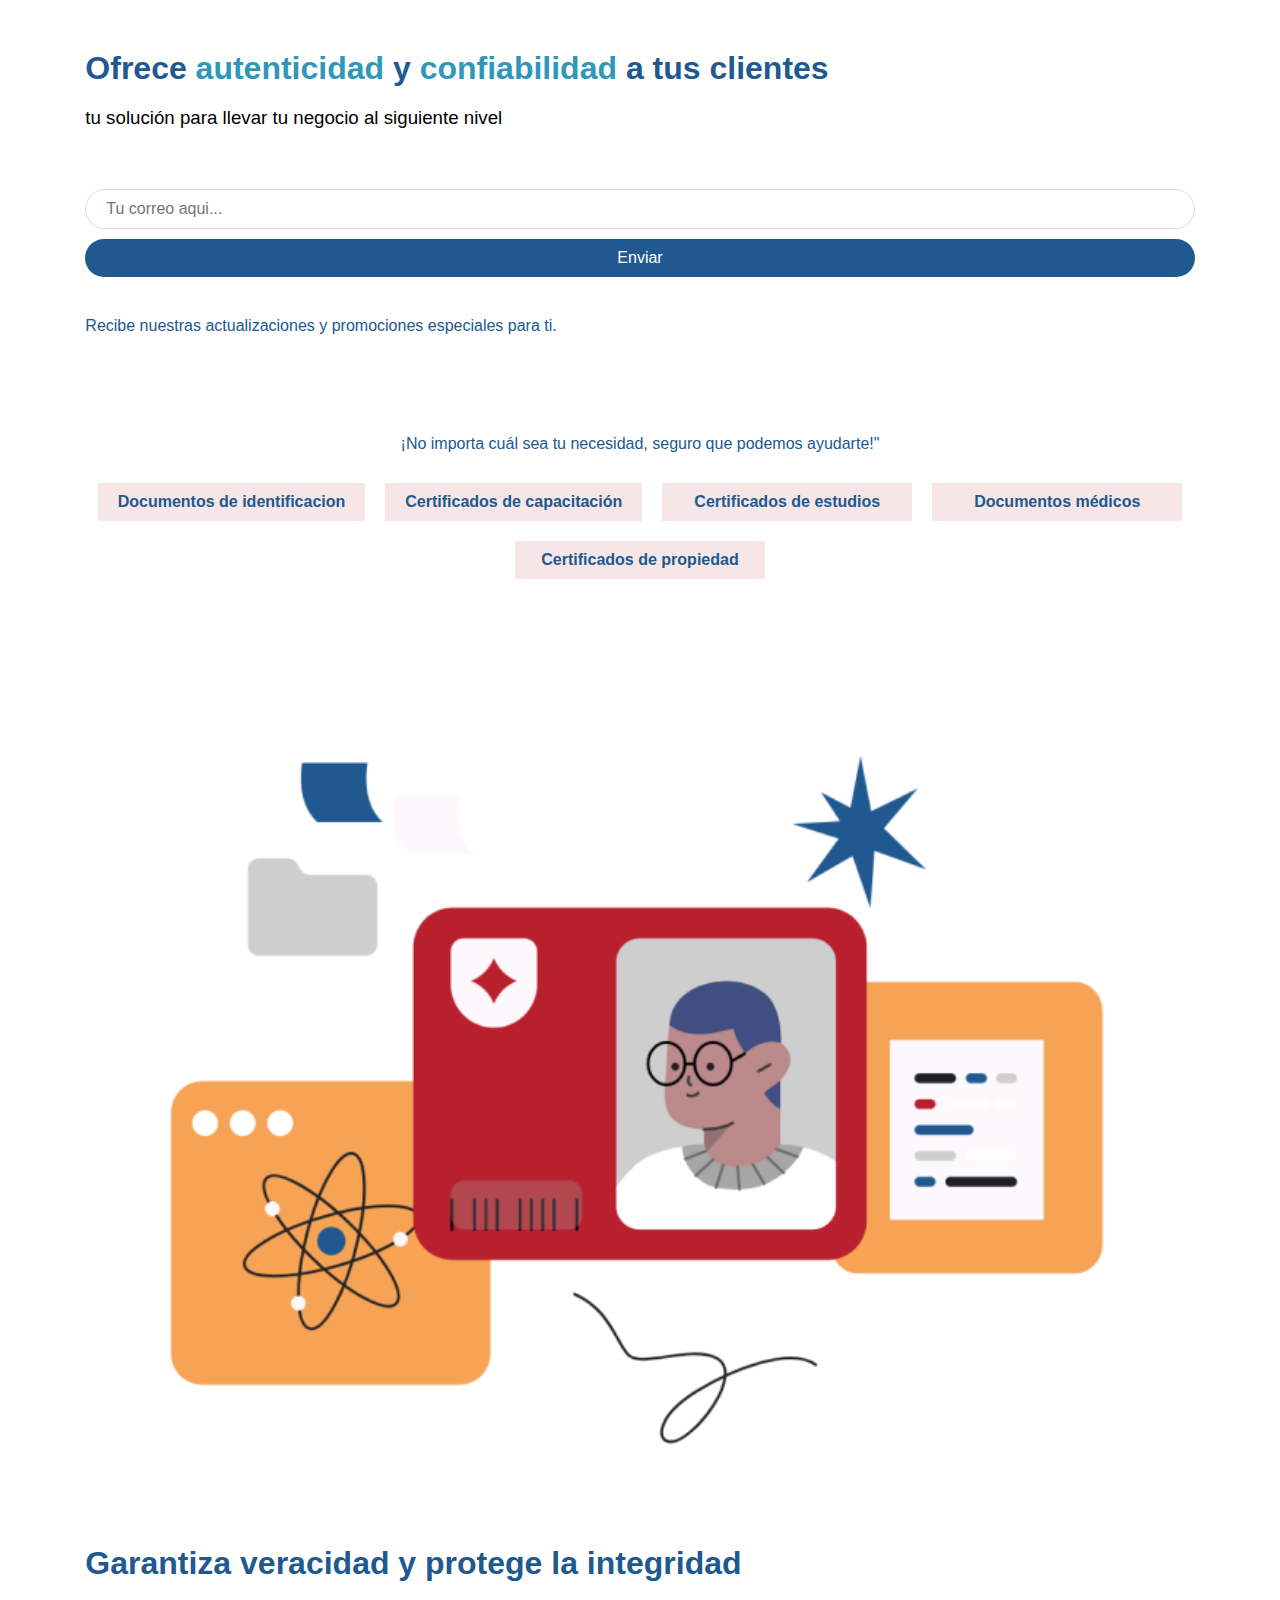
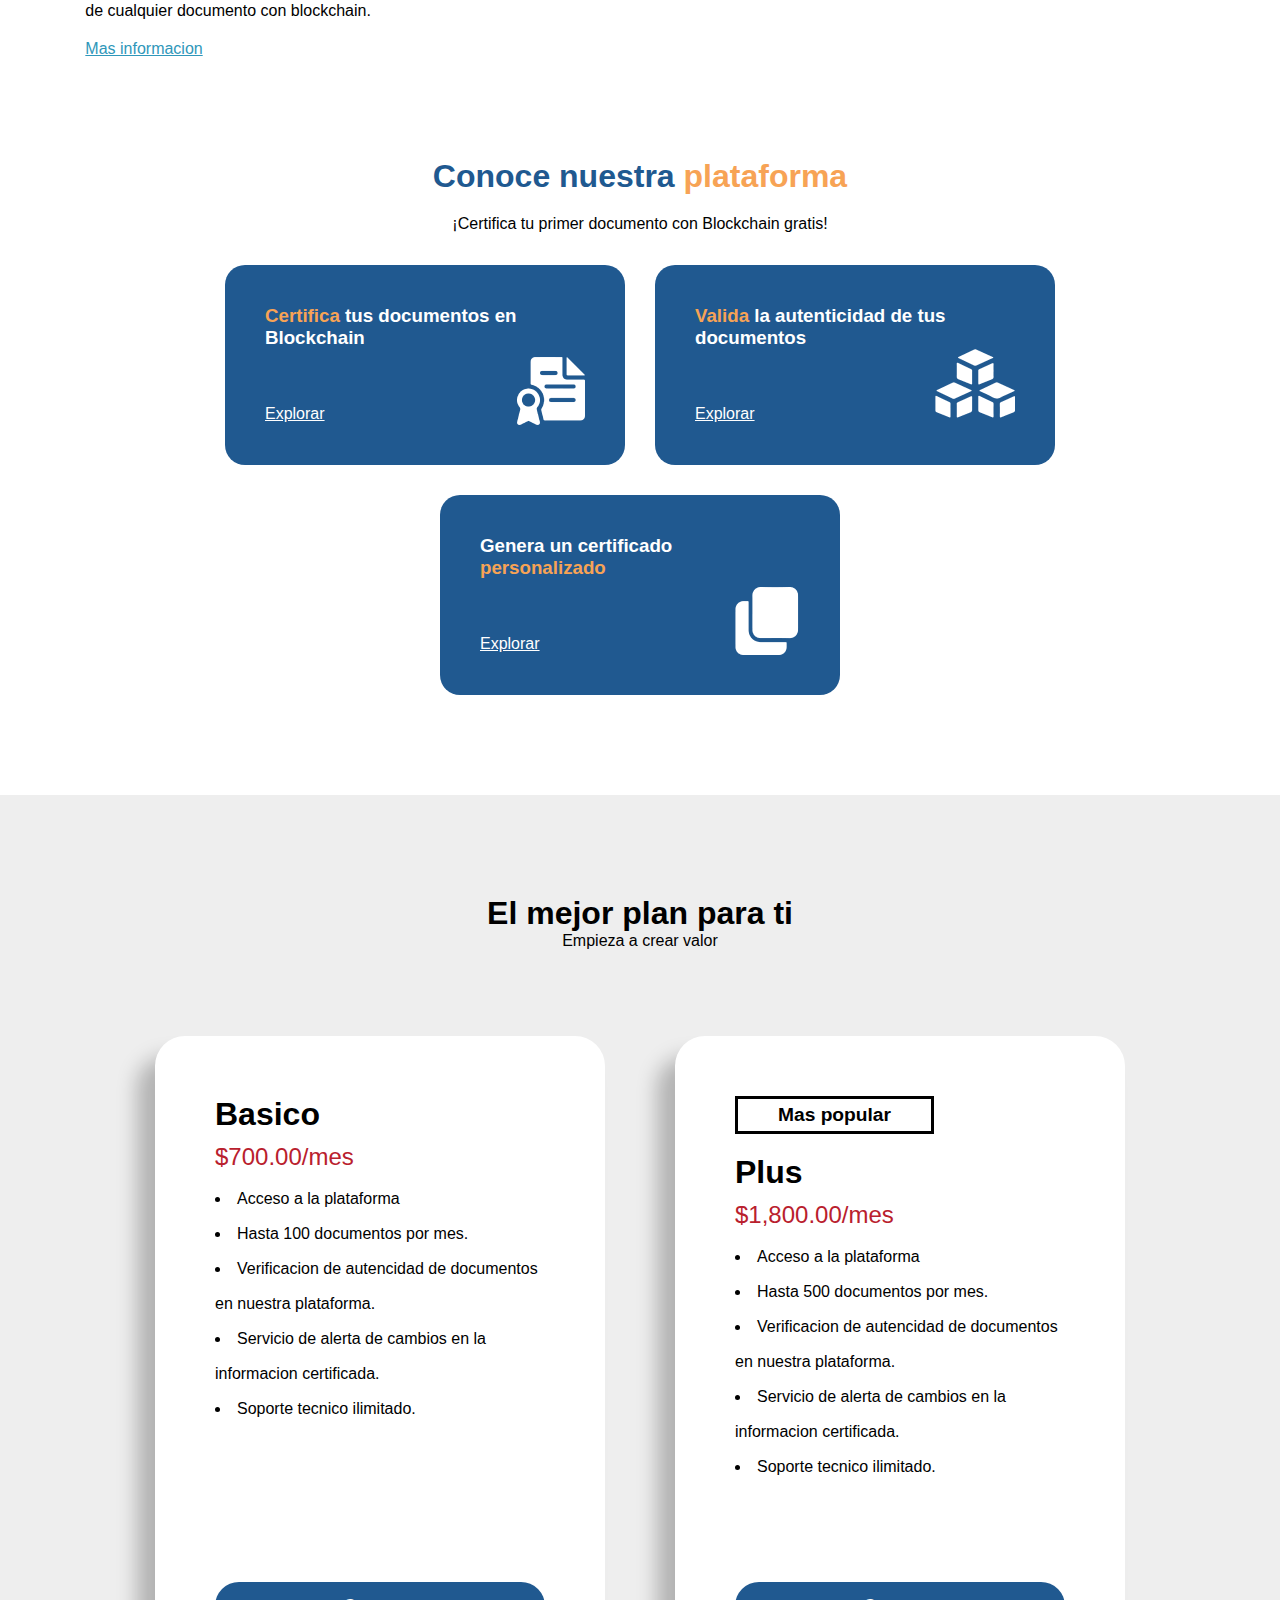
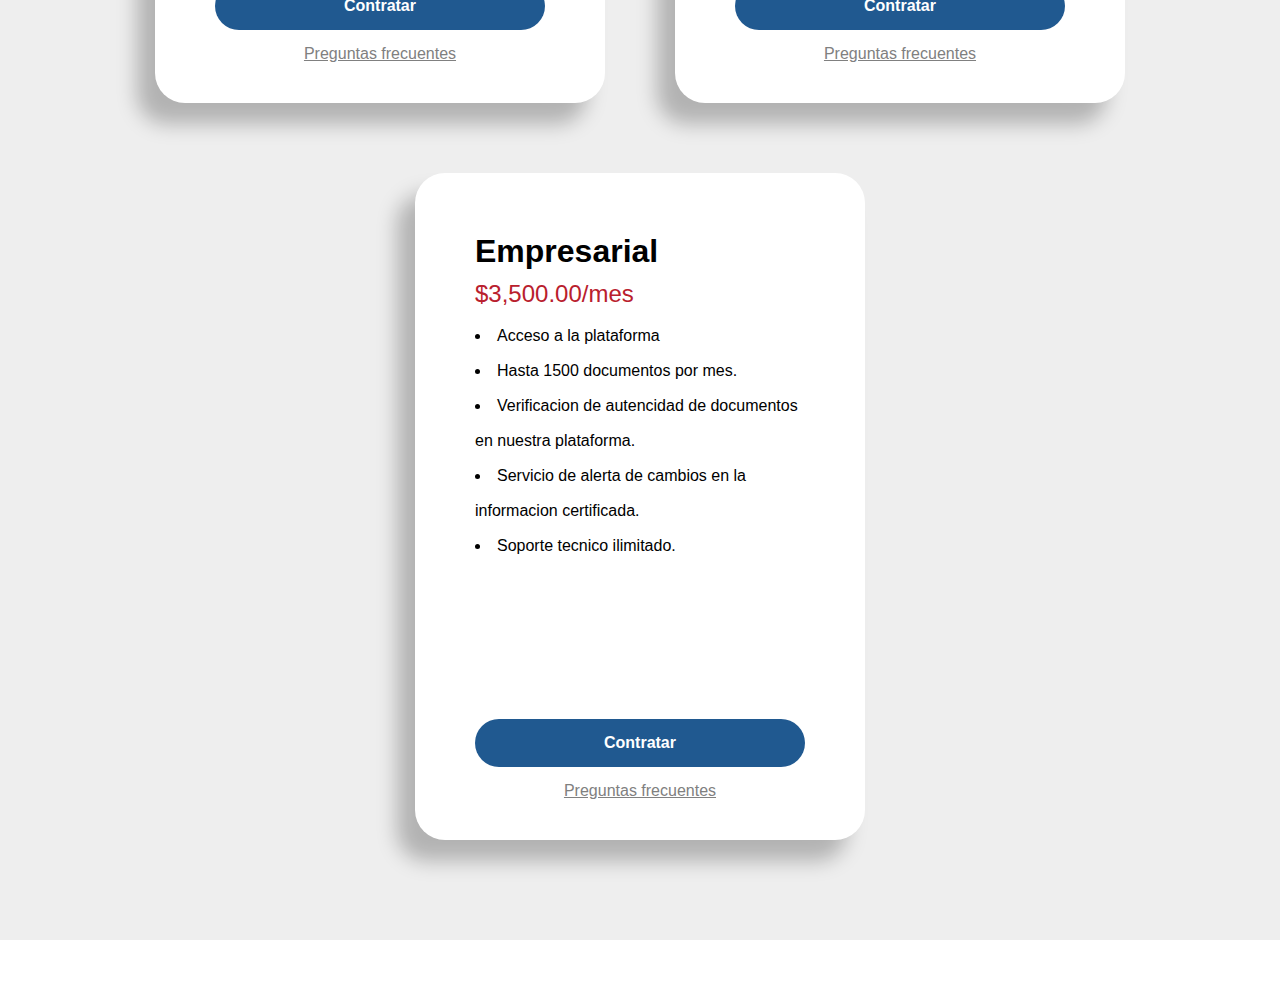
==== 05-Landing-Page/web/index.html @ ccbcb3e4 "feat: plans section completed" ====
<!DOCTYPE html>
<html lang="en">
  <head>
    <meta charset="UTF-8" />
    <meta http-equiv="X-UA-Compatible" content="IE=edge" />
    <meta name="viewport" content="width=device-width, initial-scale=1.0" />
    <link rel="stylesheet" href="./css/index.css" />
    <title>Document</title>
  </head>
  <body>
    <div class="main-grid">
      <main class="main main-container">
        <div class="main__info">
          <h1>
            Ofrece <span class="colored--blue-light">autenticidad</span> y
            <span class="colored--blue-light">confiabilidad</span> a tus
            clientes
          </h1>
          <h3>tu solución para llevar tu negocio al siguiente nivel</h3>
          <div class="main__input">
            <input type="text" placeholder="Tu correo aqui..." />
            <button>Enviar</button>
          </div>
          <p>
            Recibe nuestras actualizaciones y promociones especiales para ti.
          </p>
        </div>
        <div class="main__image"></div>
      </main>
      <div class="types types-container">
        <h4>
          ¡No importa cuál sea tu necesidad, seguro que podemos ayudarte!"
        </h4>
        <div class="types__list">
          <p class="types__list-block">Documentos de identificacion</p>
          <p class="types__list-block">Certificados de capacitación</p>
          <p class="types__list-block">Certificados de estudios</p>
          <p class="types__list-block">Documentos médicos</p>
          <p class="types__list-block">Certificados de propiedad</p>
        </div>
      </div>
      <section class="more-info more-info-container">
        <div class="more-info__img">
          <img src="./assets/img2.png" alt="" />
        </div>
        <div class="more-info__desc">
          <h1>Garantiza veracidad y protege la integridad</h1>
          <p>de cualquier documento con blockchain.</p>
          <a href="#">Mas informacion</a>
        </div>
      </section>
      <div class="platform platform-container">
        <div class="platform__head">
          <h1>
            Conoce nuestra <span class="colored--orange">plataforma</span>
          </h1>
          <p>¡Certifica tu primer documento con Blockchain gratis!</p>
        </div>
        <div class="platform__links">
          <div class="platform__links-card">
            <img src="./assets/icons/doc.png" alt="" id="card-icon" />
            <h3>
              <span class="colored--orange">Certifica</span> tus documentos en
              Blockchain
            </h3>
            <a href="#">Explorar</a>
          </div>
          <div class="platform__links-card">
            <img src="./assets/icons/blocks.png" alt="" id="card-icon" />
            <h3>
              <span class="colored--orange">Valida</span> la autenticidad de tus
              documentos
            </h3>
            <a href="#">Explorar</a>
          </div>
          <div class="platform__links-card">
            <img src="./assets/icons/cert.png" alt="" id="card-icon" />
            <h3>
              Genera un certificado
              <span class="colored--orange">personalizado</span>
            </h3>
            <a href="#">Explorar</a>
          </div>
        </div>
      </div>
      <div class="plans plans-container">
        <div class="plans__head">
          <h1>El mejor plan para ti</h1>
          <p>Empieza a crear valor</p>
        </div>
        <div class="plans__cards">
          <div class="plans__card">
            <div>
              <h1 class="card-title">Basico</h1>
              <h2 class="colored--red">$700.00/mes</h2>
              <ul>
                <li>Acceso a la plataforma</li>
                <li>Hasta 100 documentos por mes.</li>
                <li>
                  Verificacion de autencidad de documentos en nuestra
                  plataforma.
                </li>
                <li>
                  Servicio de alerta de cambios en la informacion certificada.
                </li>
                <li>Soporte tecnico ilimitado.</li>
              </ul>
            </div>
            <div>
              <button>Contratar</button>
              <a href="#">Preguntas frecuentes</a>
            </div>
          </div>

          <div class="plans__card">
            <div>
              <button class="tag">Mas popular</button>
              <h1 class="card-title">Plus</h1>
              <h2 class="colored--red">$1,800.00/mes</h2>
              <ul>
                <li>Acceso a la plataforma</li>
                <li>Hasta 500 documentos por mes.</li>
                <li>
                  Verificacion de autencidad de documentos en nuestra
                  plataforma.
                </li>
                <li>
                  Servicio de alerta de cambios en la informacion certificada.
                </li>
                <li>Soporte tecnico ilimitado.</li>
              </ul>
            </div>
            <div>
              <button>Contratar</button>
              <a href="#">Preguntas frecuentes</a>
            </div>
          </div>

          <div class="plans__card">
            <div>
              <h1 class="card-title">Empresarial</h1>
              <h2 class="colored--red">$3,500.00/mes</h2>
              <ul>
                <li>Acceso a la plataforma</li>
                <li>Hasta 1500 documentos por mes.</li>
                <li>
                  Verificacion de autencidad de documentos en nuestra
                  plataforma.
                </li>
                <li>
                  Servicio de alerta de cambios en la informacion certificada.
                </li>
                <li>Soporte tecnico ilimitado.</li>
              </ul>
            </div>
            <div>
              <button>Contratar</button>
              <a href="#">Preguntas frecuentes</a>
            </div>
          </div>
        </div>
      </div>
    </div>
  </body>
</html>
---- 05-Landing-Page/web/css/index.css ----
:root {
  --primary-color-dark: #205990;
  --primary-color-light: #2f97ba;
  --secundary-color-red: #b9202d;
  --secundary-color-orange: #f7a355;
}

* {
  padding: 0;
  margin: 0;
  box-sizing: border-box;
}

body {
  font-family: "Montserrat", sans-serif;
}

ul {
  list-style: none;
}

a {
  text-decoration: none;
}

a:visited {
  color: inherit;
}

.main-grid {
  display: grid;
  grid-template-columns: 1fr 13fr 1fr;
}

.colored--blue-dark {
  color: var(--primary-color-dark);
}
.colored--blue-light {
  color: var(--primary-color-light);
}
.colored--red {
  color: var(--secundary-color-red);
}
.colored--orange {
  color: var(--secundary-color-orange);
}

/* Main section starts */

.main {
  width: 100%;
  height: auto;
  margin: 50px 0;
  grid-column: 2;
}

.main-container {
  display: grid;
  grid-template-columns: 1fr;
  grid-template-rows: 1fr;
}

.main__info {
  grid-column: 1;
  grid-row: 1;
}

.main__info h1 {
  font-weight: 700;
  color: var(--primary-color-dark);
}

.main__info h3 {
  font-weight: 300;
  padding: 20px 0;
}

.main__info p {
  font-weight: 200;
  text-align: justify;
  color: var(--primary-color-dark);
}

.main__input {
  padding: 40px 0;
}

.main__input input {
  width: 100%;
  padding: 10px 20px;
  border-radius: 30px;
  font-size: 16px;
  border: 1px solid rgb(218, 218, 218);
  outline: none;
  margin-bottom: 10px;
}

.main__input button {
  width: 100%;
  padding: 10px 20px;
  border-radius: 30px;
  font-size: 16px;
  border: none;
  color: white;
  background-color: var(--primary-color-dark);
}

/* Main section ends */

/* Types section starts */

.types {
  width: 100%;
  height: auto;
  margin: 50px 0;
  grid-column: 2;
}

.types-container h4 {
  font-weight: 200;
  text-align: center;
  color: var(--primary-color-dark);
  margin-bottom: 30px;
}

.types__list {
  display: flex;
  flex-wrap: wrap;
  justify-content: center;
  gap: 20px;
}

.types__list-block {
  min-width: 250px;
  text-align: center;
  padding: 10px 20px;
  font-weight: 600;
  color: var(--primary-color-dark);
  background-color: #b9202d1d;
}

/* Types section ends */

/* More info section starts */

.more-info {
  width: 100%;
  height: auto;
  margin: 50px 0;
  grid-column: 2;
}

.more-info-container {
  display: grid;
  grid-template-columns: 1fr;
  grid-template-rows: 1fr;
}

.more-info__img img {
  width: 100%;
  max-width: 100%;
}

.more-info__desc h1 {
  font-weight: 700;
  color: var(--primary-color-dark);
  margin-top: 30px;
}

.more-info__desc p {
  margin: 20px 0;
}

.more-info__desc a {
  text-decoration: underline;
  font-weight: 300;
  color: var(--primary-color-light);
}

/* More info section ends */

/* Our Platform section starts */

.platform {
  width: 100%;
  height: auto;
  margin: 50px 0;
  grid-column: 2;
}

.platform-container {
  display: grid;
  grid-template-columns: 1fr;
  grid-template-rows: 1fr 4fr;
}

.platform__head {
  grid-row: 1;
  text-align: center;
}

.platform__head h1 {
  color: var(--primary-color-dark);
  margin-bottom: 20px;
}

.platform__links {
  grid-row: 2;
  display: flex;
  flex-wrap: wrap;
  justify-content: center;
  gap: 30px;
}

.platform__links-card {
  width: 100%;
  height: auto;
  min-width: 300px;
  max-width: 400px;
  min-height: 200px;
  background-color: var(--primary-color-dark);
  border-radius: 20px;
  padding: 40px;
  display: grid;
  grid-template-columns: 1fr;
  grid-template-rows: 5fr 1fr;
  color: white;
  position: relative;
}

.platform__links-card h3 {
  grid-row: 1;
}

#card-icon {
  max-width: 100px;
  position: absolute;
  right: 40px;
  bottom: 40px;
}

.platform__links-card a {
  grid-row: 2;
  color: white;
  text-decoration: underline;
}

/* Our Platform section ends */

/* Plans section starts */

.plans {
  width: 100%;
  height: auto;
  margin: 50px 0;
  padding: 100px 0;
  grid-column: 1/4;
  background-color: #eeeeee;
}

.plans-container {
  display: grid;
  grid-template-columns: 1fr 13fr 1fr;
  grid-template-rows: 1fr 10fr;
}

.plans__head {
  text-align: center;
  grid-column: 2;
}

.plans__head h1 {
  font-weight: 700;
}

.plans__cards {
  grid-column: 2;
  display: flex;
  justify-content: center;
  flex-wrap: wrap;
  gap: 70px;
}

.plans__card {
  min-width: 350px;
  max-width: 450px;
  height: auto;
  min-height: 500px;
  background-color: white;
  box-shadow: -18px 21px 20px rgba(0, 0, 0, 0.25);
  border-radius: 30px;
  padding: 60px 60px 40px;
  display: grid;
  grid-template-columns: 1fr;
  grid-template-rows: 6fr 1fr;
}

.plans__card div:nth-of-type(2) {
  text-align: center;
}

.plans__card .card-title {
  font-weight: 700;
}

.plans__card .tag {
  font-size: 1.2em;
  font-weight: 800;
  padding: 5px 40px;
  margin-bottom: 20px;
  background-color: transparent;
  border: 3px solid currentColor;
}

.plans__card h2 {
  font-weight: 300;
  margin: 10px 0;
}

.plans__card ul {
  list-style-type: disc;
  list-style-position: inside;
  line-height: 35px;
  margin-bottom: 30px;
}

.plans__card div:nth-of-type(2) button {
  width: 100%;
  padding: 15px 20px;
  border-radius: 30px;
  margin-bottom: 15px;
  font-size: 16px;
  font-weight: 800;
  border: none;
  color: white;
  background-color: var(--primary-color-dark);
}

.plans__card a {
  text-decoration: underline;
  color: gray;
}

/* Plans section ends */
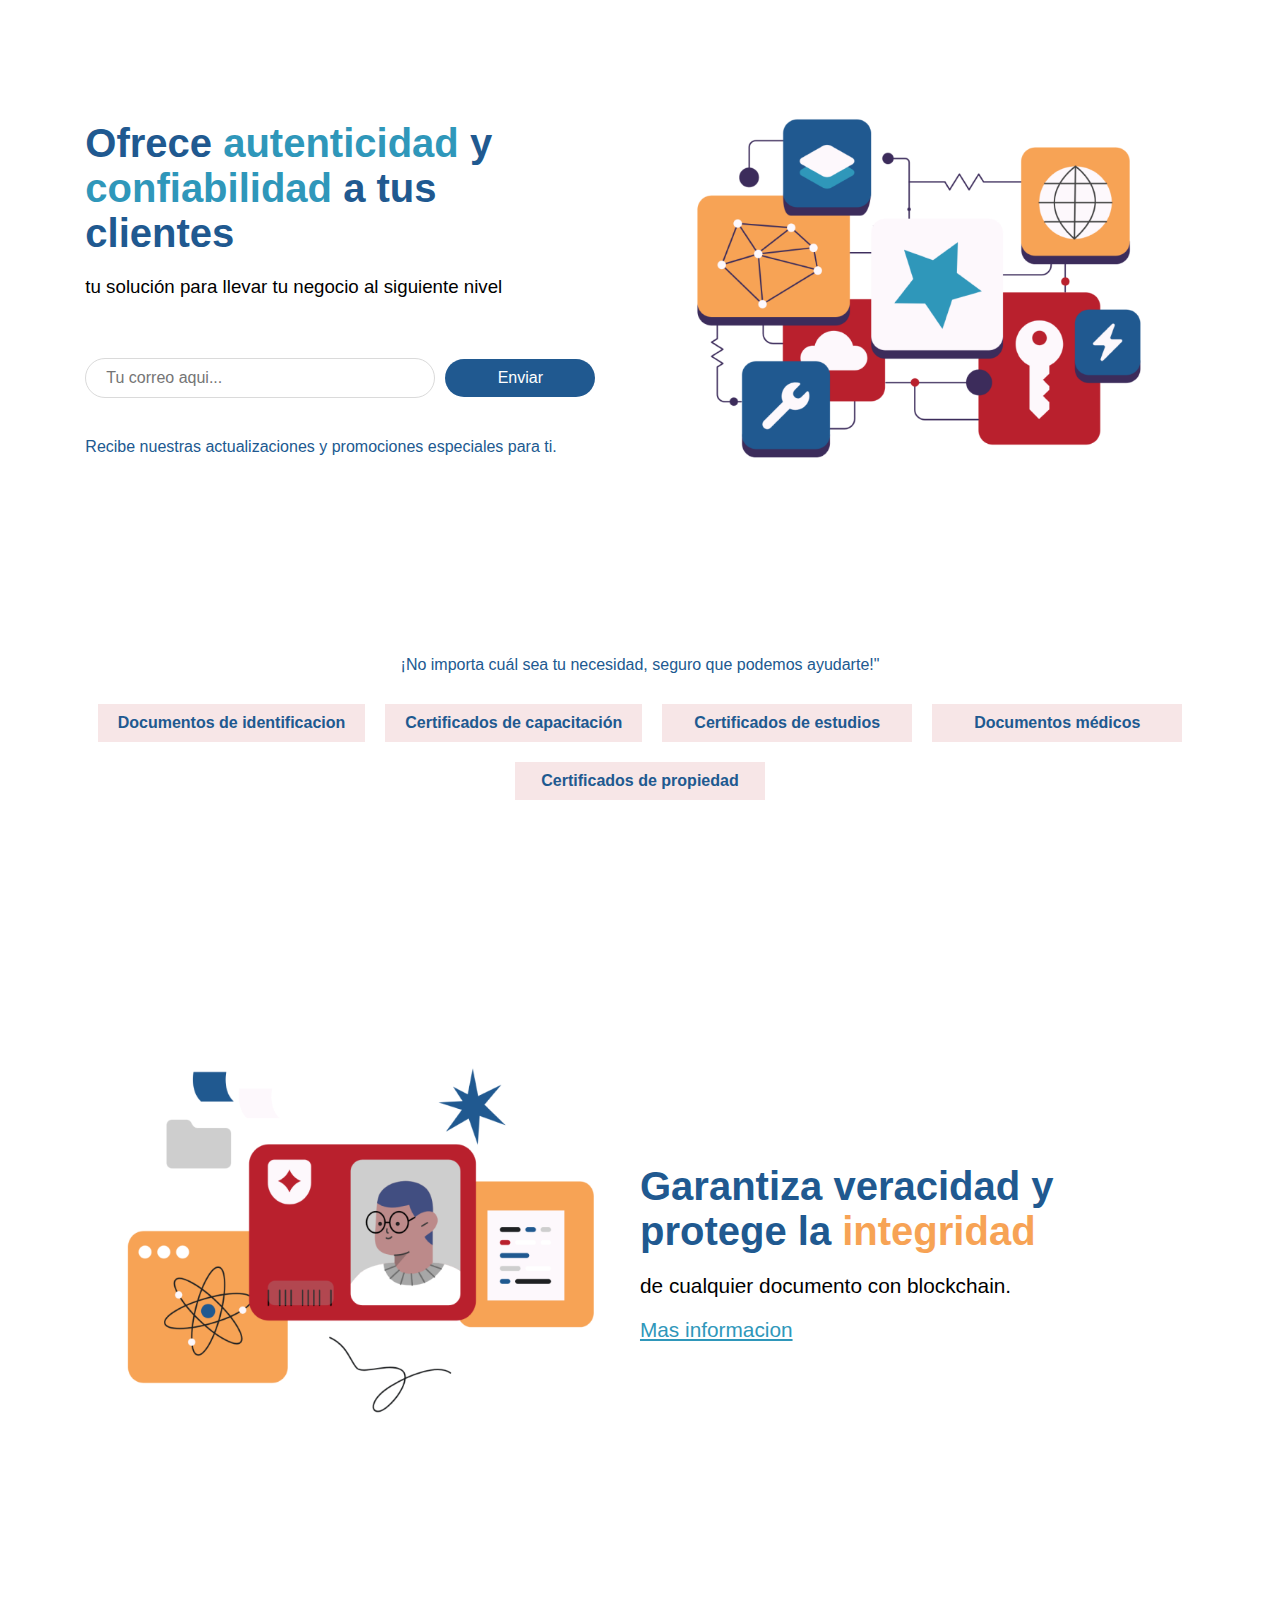
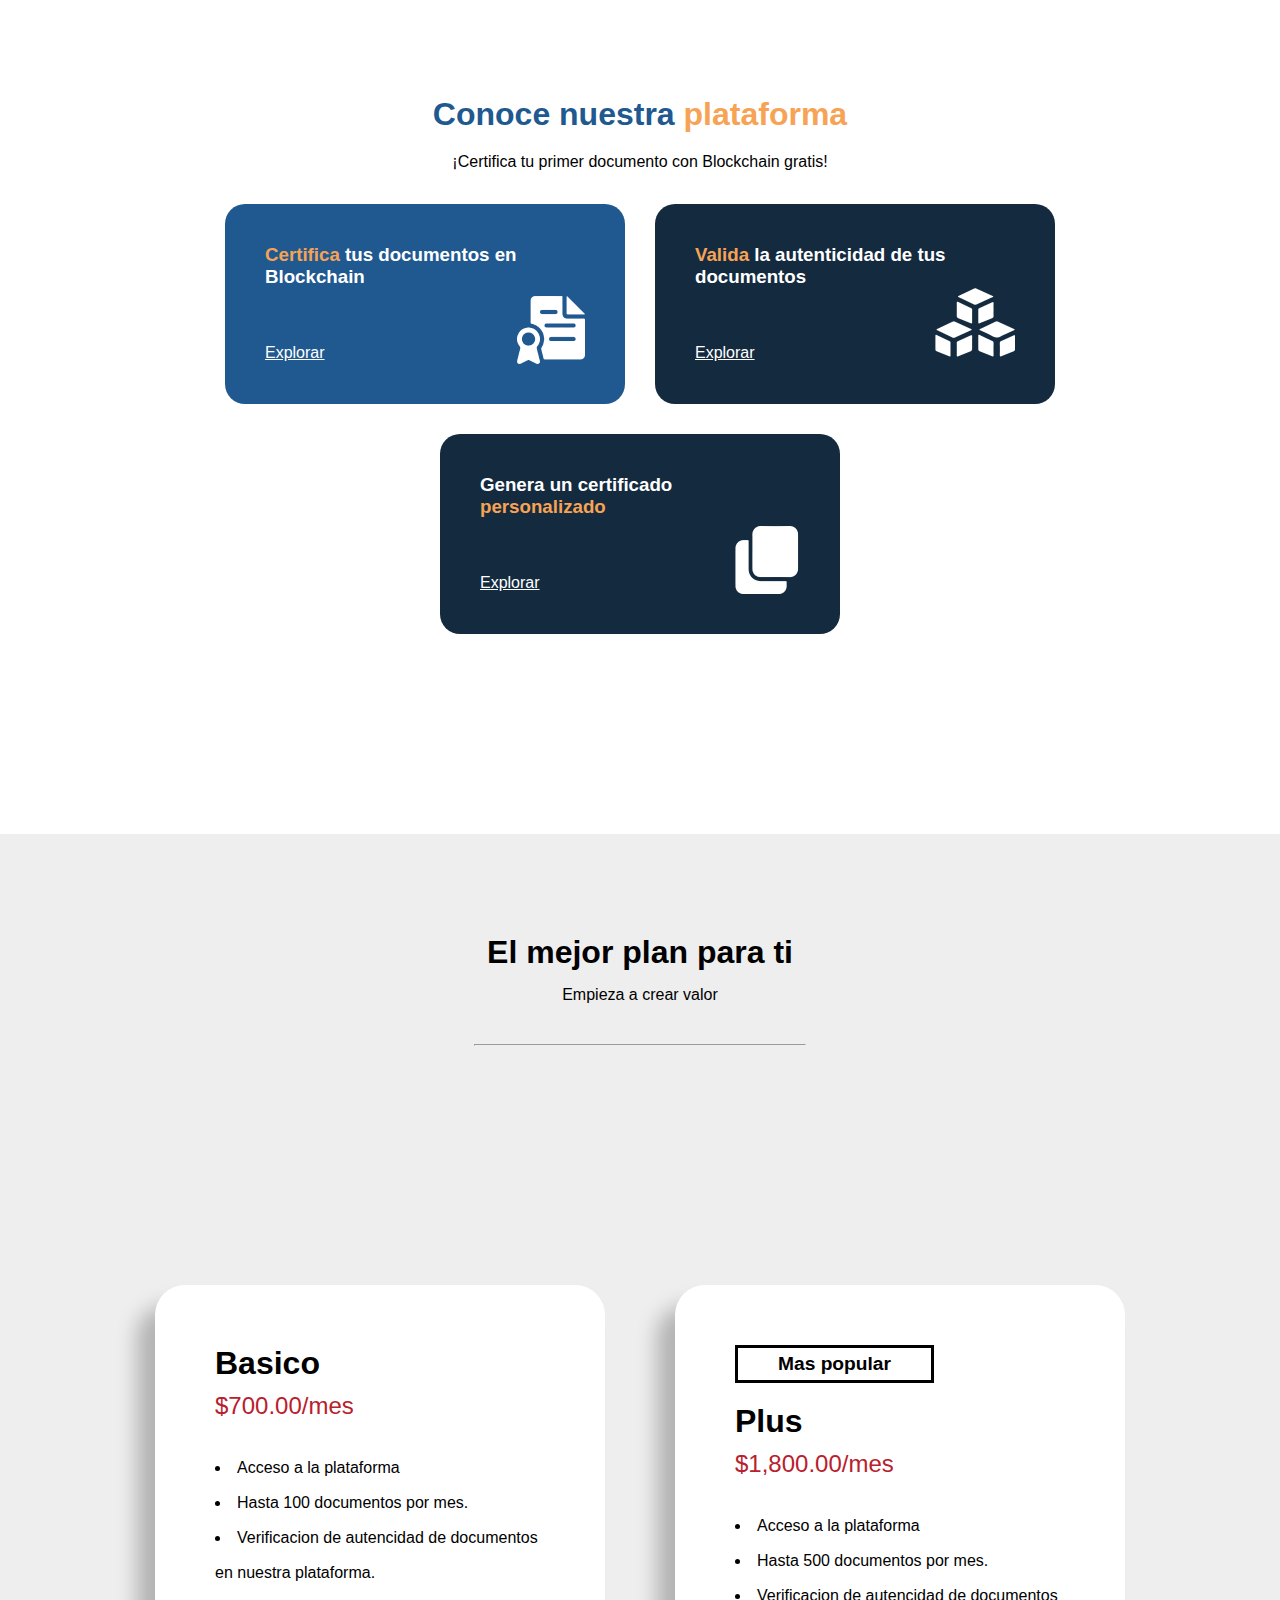
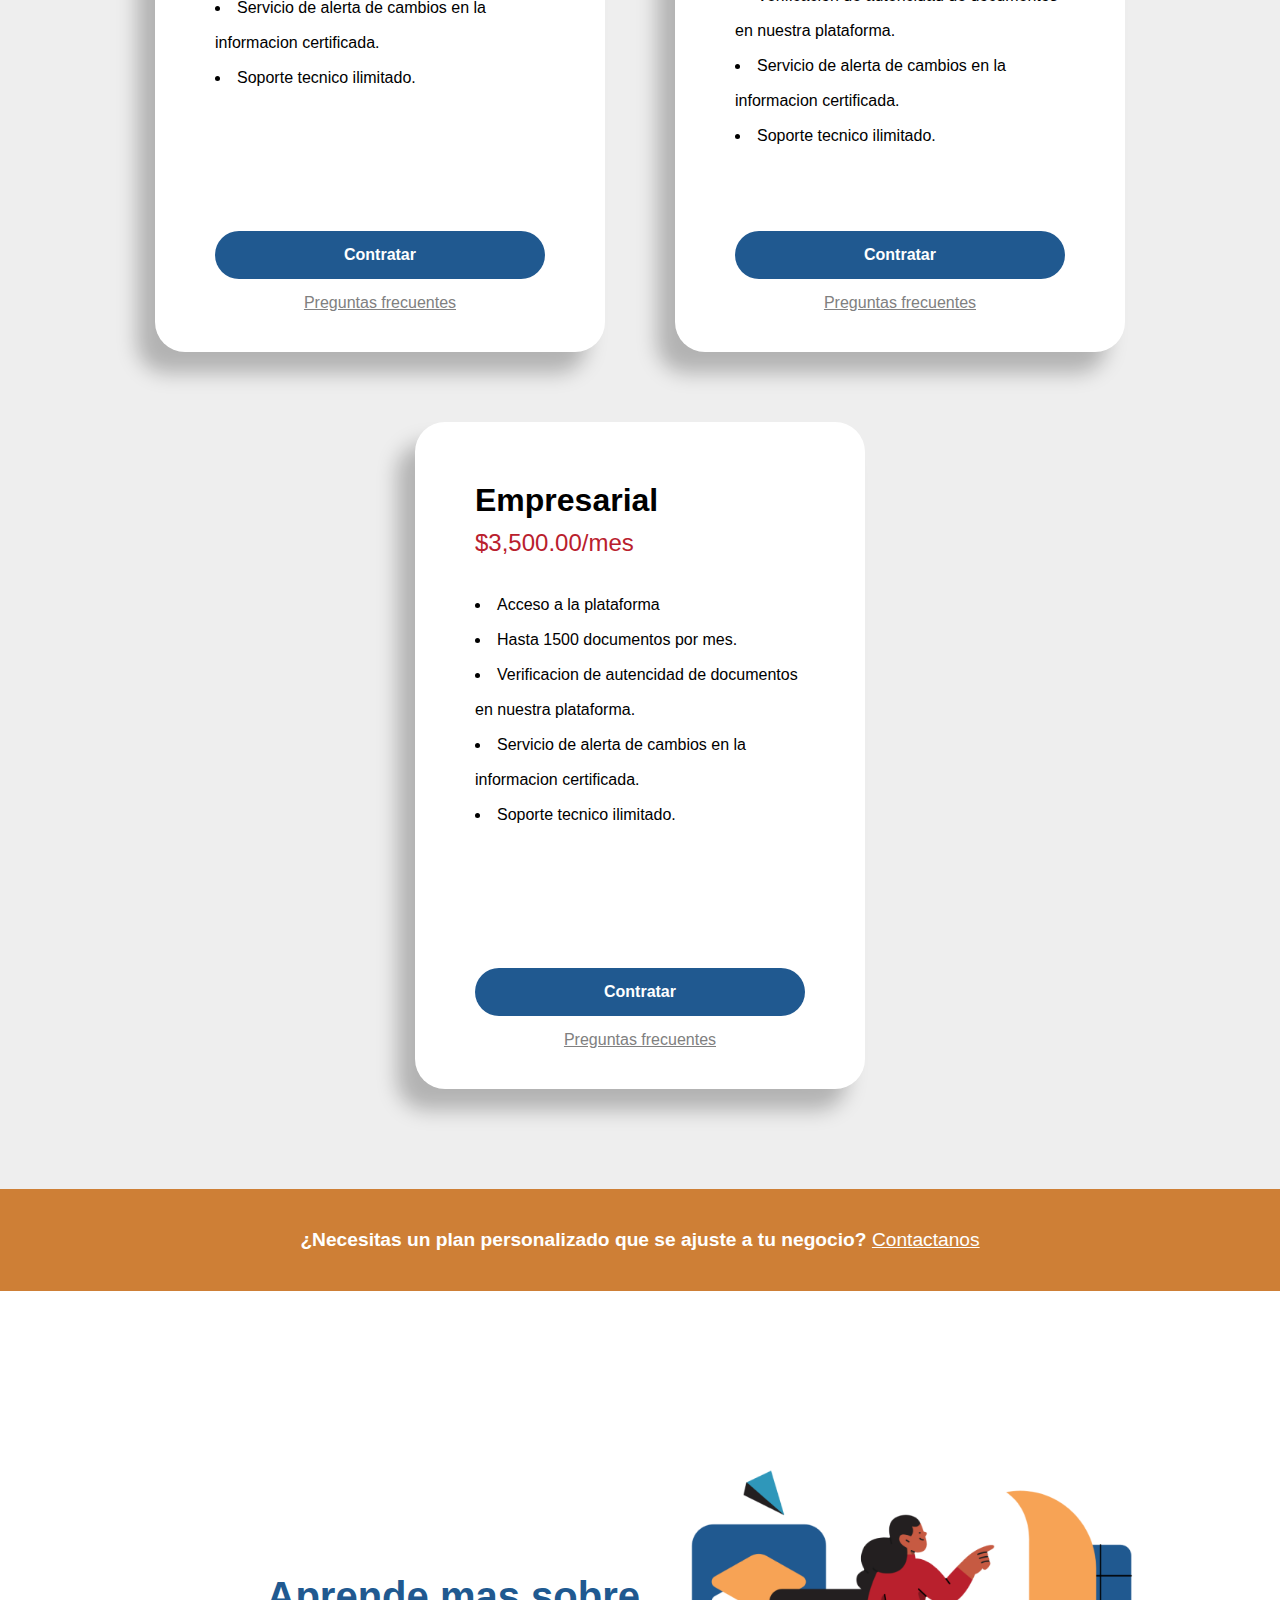
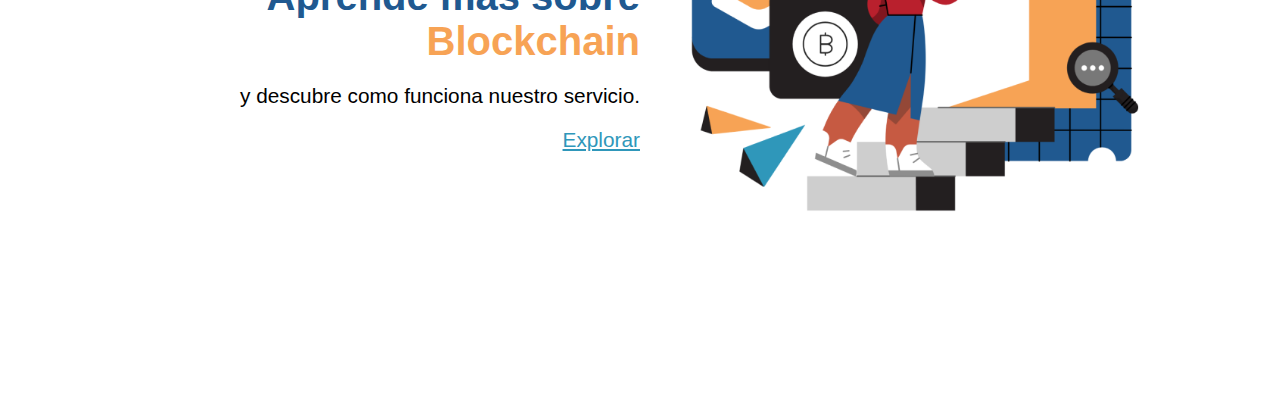
==== commit 6f59c322: "feat: last changes on responsive queries" ====
--- a/05-Landing-Page/web/index.html
+++ b/05-Landing-Page/web/index.html
@@ -25,7 +25,9 @@
             Recibe nuestras actualizaciones y promociones especiales para ti.
           </p>
         </div>
-        <div class="main__image"></div>
+        <div class="main__img">
+          <img src="./assets/img1.png" alt="" />
+        </div>
       </main>
       <div class="types types-container">
         <h4>
@@ -44,7 +46,10 @@
           <img src="./assets/img2.png" alt="" />
         </div>
         <div class="more-info__desc">
-          <h1>Garantiza veracidad y protege la integridad</h1>
+          <h1>
+            Garantiza veracidad y protege la
+            <span class="colored--orange">integridad</span>
+          </h1>
           <p>de cualquier documento con blockchain.</p>
           <a href="#">Mas informacion</a>
         </div>
@@ -55,6 +60,12 @@
             Conoce nuestra <span class="colored--orange">plataforma</span>
           </h1>
           <p>¡Certifica tu primer documento con Blockchain gratis!</p>
+        </div>
+        <div class="platform__aside">
+          <h2>Algunas de nuestras funcionalidades</h2>
+          <p>
+            ¡Entra ahora! Y certifica tu primer documento con Blockchain gratis.
+          </p>
         </div>
         <div class="platform__links">
           <div class="platform__links-card">
@@ -87,8 +98,10 @@
         <div class="plans__head">
           <h1>El mejor plan para ti</h1>
           <p>Empieza a crear valor</p>
+          <hr style="width: 30%; margin: 40px auto" />
         </div>
         <div class="plans__cards">
+          <!-- Basic card -->
           <div class="plans__card">
             <div>
               <h1 class="card-title">Basico</h1>
@@ -112,6 +125,7 @@
             </div>
           </div>
 
+          <!-- Plus card -->
           <div class="plans__card">
             <div>
               <button class="tag">Mas popular</button>
@@ -136,6 +150,7 @@
             </div>
           </div>
 
+          <!-- Enterprise card -->
           <div class="plans__card">
             <div>
               <h1 class="card-title">Empresarial</h1>
@@ -160,6 +175,24 @@
           </div>
         </div>
       </div>
+      <div class="label label-container">
+        <p>
+          ¿Necesitas un plan personalizado que se ajuste a tu negocio?
+          <span><a href="#">Contactanos</a></span>
+        </p>
+      </div>
+      <section class="learn learn-container">
+        <div class="learn__desc">
+          <h1>
+            Aprende mas sobre <span class="colored--orange">Blockchain</span>
+          </h1>
+          <p>y descubre como funciona nuestro servicio.</p>
+          <a href="#">Explorar</a>
+        </div>
+        <div class="learn__img">
+          <img src="./assets/img3.png" alt="" />
+        </div>
+      </section>
     </div>
   </body>
 </html>
--- a/05-Landing-Page/web/css/index.css
+++ b/05-Landing-Page/web/css/index.css
@@ -63,6 +63,10 @@
 .main__info {
   grid-column: 1;
   grid-row: 1;
+}
+
+.main__img img {
+  display: none;
 }
 
 .main__info h1 {
@@ -154,11 +158,12 @@
   display: grid;
   grid-template-columns: 1fr;
   grid-template-rows: 1fr;
+  place-items: center;
 }
 
 .more-info__img img {
   width: 100%;
-  max-width: 100%;
+  max-width: 600px;
 }
 
 .more-info__desc h1 {
@@ -202,6 +207,10 @@
 .platform__head h1 {
   color: var(--primary-color-dark);
   margin-bottom: 20px;
+}
+
+.platform__aside {
+  display: none;
 }
 
 .platform__links {
@@ -218,7 +227,7 @@
   min-width: 300px;
   max-width: 400px;
   min-height: 200px;
-  background-color: var(--primary-color-dark);
+  background-color: #142a3f;
   border-radius: 20px;
   padding: 40px;
   display: grid;
@@ -226,6 +235,10 @@
   grid-template-rows: 5fr 1fr;
   color: white;
   position: relative;
+}
+
+.platform__links-card:nth-of-type(1) {
+  background-color: var(--primary-color-dark);
 }
 
 .platform__links-card h3 {
@@ -252,7 +265,7 @@
 .plans {
   width: 100%;
   height: auto;
-  margin: 50px 0;
+  margin: 50px 0 0;
   padding: 100px 0;
   grid-column: 1/4;
   background-color: #eeeeee;
@@ -285,7 +298,7 @@
   min-width: 350px;
   max-width: 450px;
   height: auto;
-  min-height: 500px;
+  min-height: 300px;
   background-color: white;
   box-shadow: -18px 21px 20px rgba(0, 0, 0, 0.25);
   border-radius: 30px;
@@ -321,7 +334,7 @@
   list-style-type: disc;
   list-style-position: inside;
   line-height: 35px;
-  margin-bottom: 30px;
+  margin: 30px 0;
 }
 
 .plans__card div:nth-of-type(2) button {
@@ -342,3 +355,247 @@
 }
 
 /* Plans section ends */
+
+/* Label starts */
+
+.label {
+  width: 100%;
+  height: auto;
+  padding: 40px 0;
+  grid-column: 1/4;
+  background-color: #ce7f36;
+}
+
+.label-container {
+  display: grid;
+  grid-template-columns: 1fr 13fr 1fr;
+  grid-template-rows: 1fr;
+  text-align: center;
+}
+
+.label-container p {
+  grid-column: 2;
+  color: white;
+  font-weight: 700;
+}
+
+.label-container a {
+  text-decoration: underline;
+  color: white;
+  font-weight: 300;
+}
+
+/* Label ends */
+
+/* Learn section starts */
+
+.learn {
+  width: 100%;
+  height: auto;
+  margin: 50px 0;
+  grid-column: 2;
+}
+
+.learn-container {
+  display: grid;
+  grid-template-columns: 1fr;
+  grid-template-rows: 1fr;
+  place-items: center;
+}
+
+.learn__img img {
+  width: 100%;
+  max-width: 600px;
+}
+
+.learn__desc h1 {
+  font-weight: 700;
+  color: var(--primary-color-dark);
+  margin-top: 30px;
+}
+
+.learn__desc p {
+  margin: 20px 0;
+}
+
+.learn__desc a {
+  text-decoration: underline;
+  font-weight: 300;
+  color: var(--primary-color-light);
+}
+
+/* Learn section ends */
+
+/* Footer starts */
+
+/* Footer ends */
+
+@media (min-width: 850px) {
+  .more-info-container {
+    grid-template-columns: 1fr 1fr;
+    grid-template-rows: 1fr;
+    place-items: initial;
+  }
+
+  .more-info__img {
+    display: flex;
+    justify-content: flex-end;
+  }
+
+  .more-info__desc {
+    margin: auto 0;
+  }
+
+  .learn-container {
+    grid-template-columns: 1fr 1fr;
+    grid-template-rows: 1fr;
+    place-items: initial;
+  }
+
+  .learn__img {
+    display: flex;
+    justify-content: flex-start;
+  }
+
+  .learn__desc {
+    margin: auto 0;
+    text-align: end;
+  }
+}
+
+@media (min-width: 1100px) {
+  .label-container p {
+    font-size: 1.2em;
+  }
+
+  .label-container a {
+    font-size: 1em;
+  }
+
+  .types {
+    margin: 80px 0;
+  }
+
+  .more-info {
+    margin: 150px 0;
+  }
+
+  .more-info__desc h1 {
+    width: 80%;
+    font-size: 2.5em;
+  }
+
+  .more-info__desc p {
+    font-size: 1.3em;
+  }
+
+  .more-info__desc a {
+    font-size: 1.3em;
+  }
+
+  .platform {
+    margin: 100px 0;
+  }
+
+  .learn {
+    margin: 150px 0;
+  }
+
+  .learn__desc h1 {
+    font-size: 2.5em;
+  }
+
+  .learn__desc p {
+    font-size: 1.3em;
+  }
+
+  .learn__desc a {
+    font-size: 1.3em;
+  }
+
+  .plans {
+    margin: 100px 0 0;
+  }
+
+  .plans-container {
+    grid-template-rows: 3fr 12fr;
+  }
+
+  .plans__head h1 {
+    padding-bottom: 15px;
+  }
+
+  .main {
+    margin: 80px 0;
+  }
+
+  .main-container {
+    grid-template-columns: 1fr 1fr;
+    grid-template-rows: 1fr;
+  }
+
+  .main__info {
+    margin: auto 0;
+    grid-column: 1;
+    grid-row: 1;
+  }
+
+  .main__info h1 {
+    width: 85%;
+    font-size: 2.5em;
+  }
+
+  .main__img img {
+    display: block;
+    grid-column: 2;
+    grid-row: 1;
+    width: 100%;
+    max-width: 800px;
+  }
+
+  .main__input {
+    display: flex;
+    align-items: center;
+    padding: 40px 0;
+  }
+
+  .main__input input {
+    max-width: 350px;
+    padding: 10px 20px;
+    border-radius: 30px;
+    border: 1px solid rgb(218, 218, 218);
+    outline: none;
+    margin: 0 10px 0 0;
+  }
+
+  .main__input button {
+    max-width: 150px;
+    padding: 10px 5px;
+    border-radius: 30px;
+    border: none;
+    color: white;
+    background-color: var(--primary-color-dark);
+  }
+}
+
+@media (min-width: 1454px) {
+  .platform-container {
+    display: grid;
+    grid-template-columns: 1fr;
+    grid-template-rows: 3fr 4fr;
+  }
+
+  .platform__head {
+    grid-row: 1;
+    grid-column: 1/3;
+  }
+
+  .platform__links {
+    grid-row: 2;
+    grid-column: 1/3;
+    display: flex;
+    flex-wrap: wrap;
+    justify-content: center;
+    gap: 30px;
+  }
+}
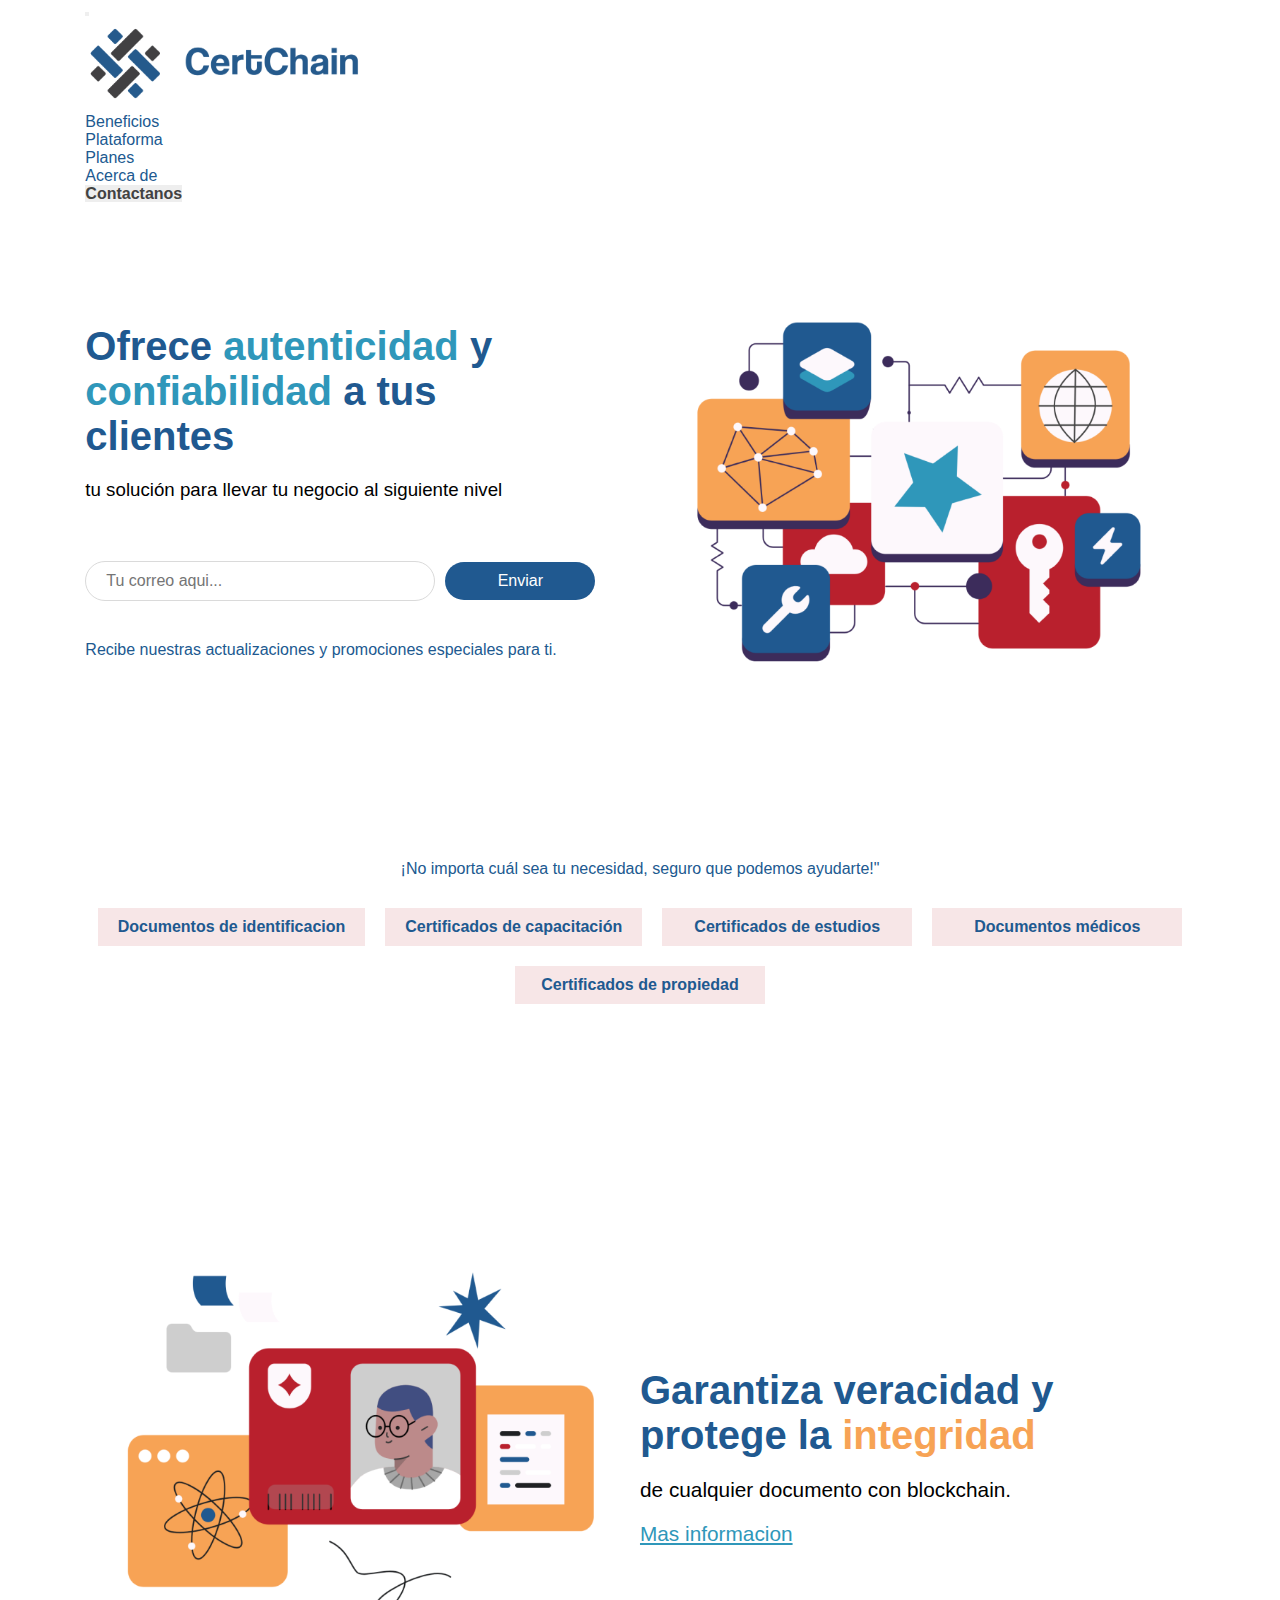
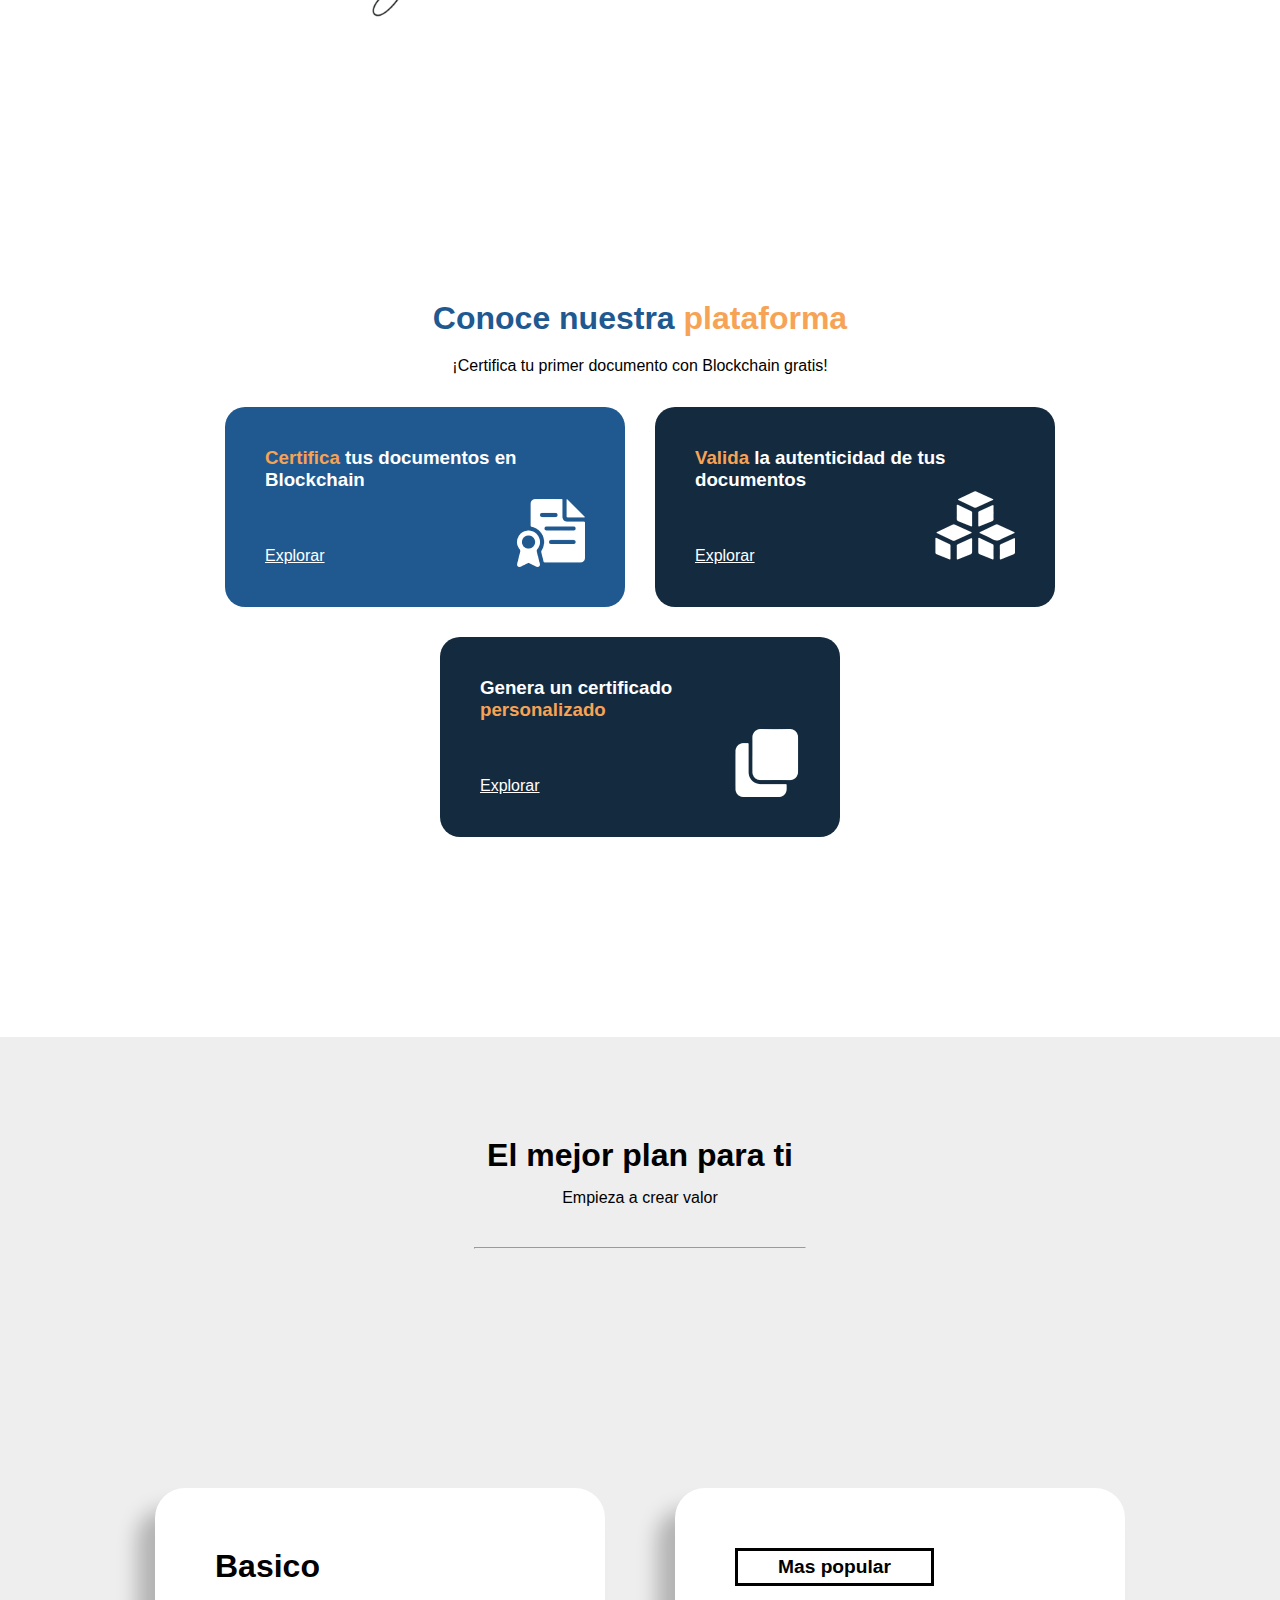
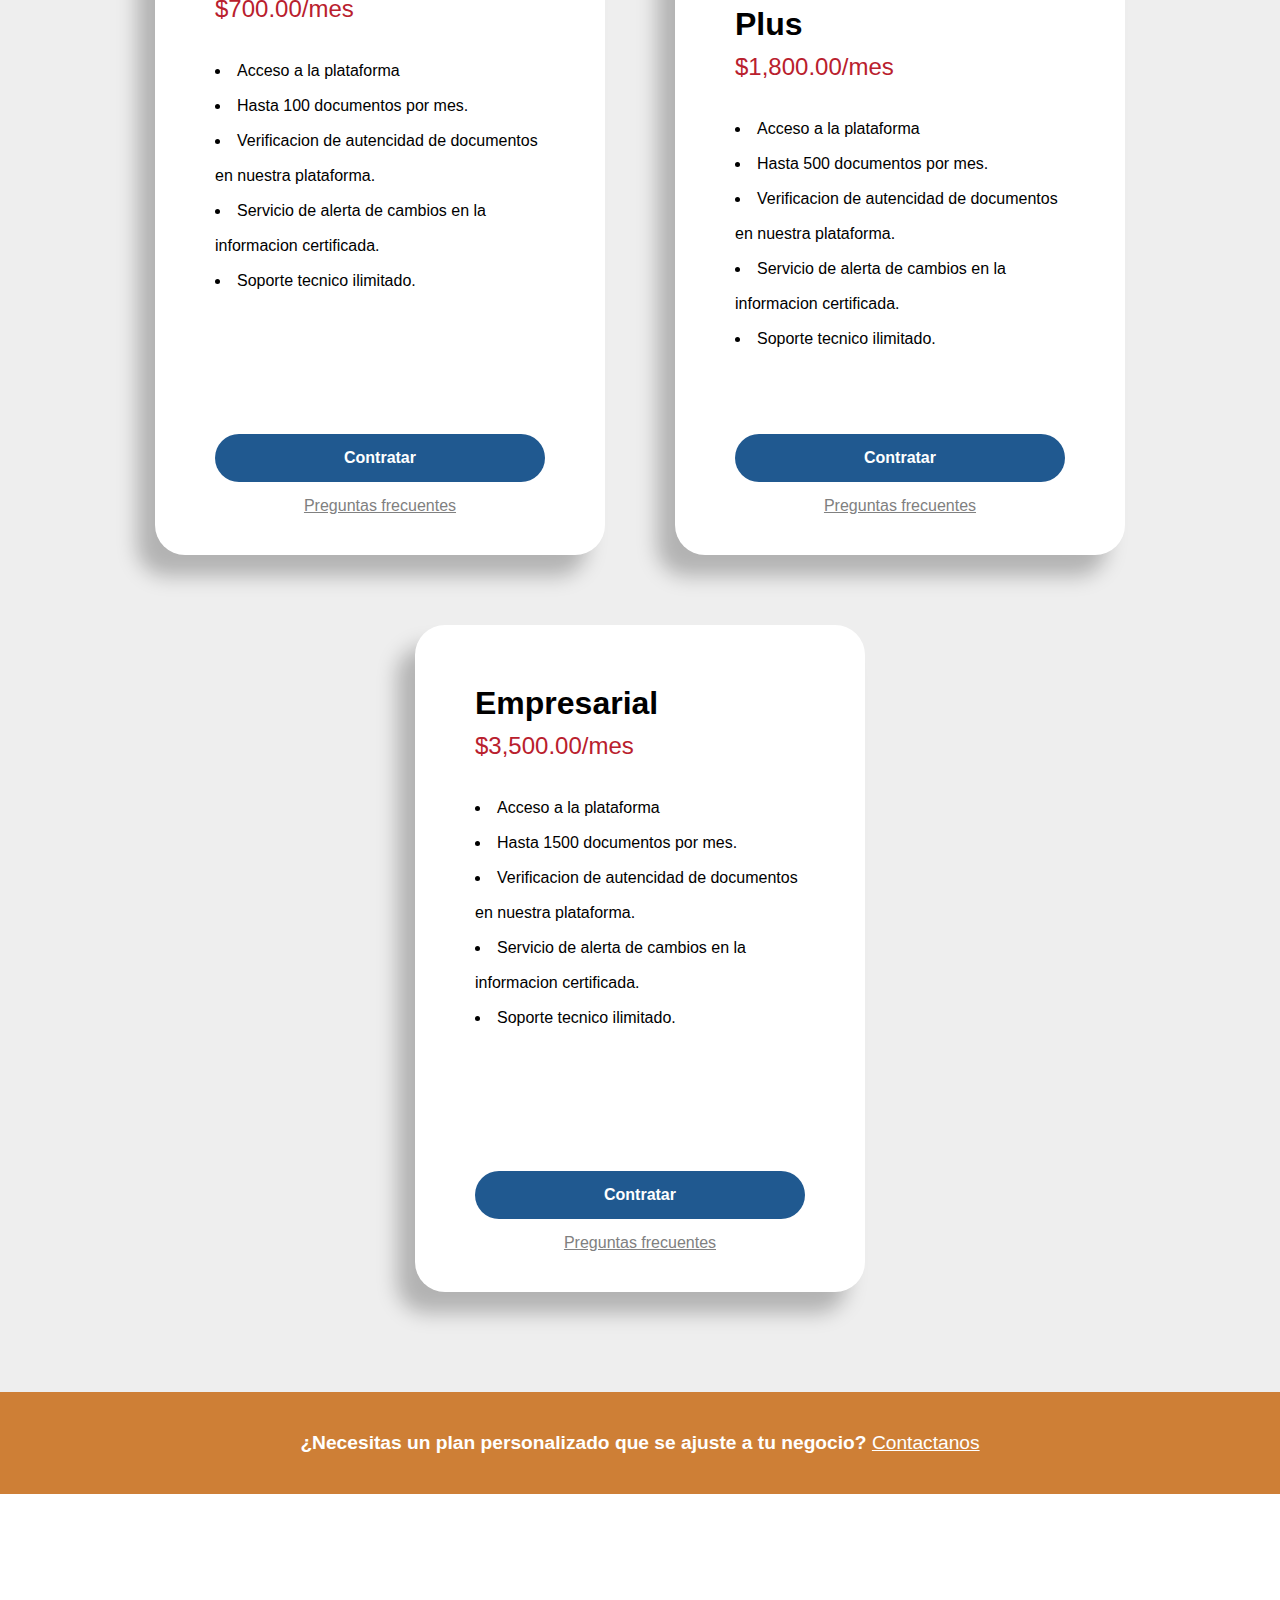
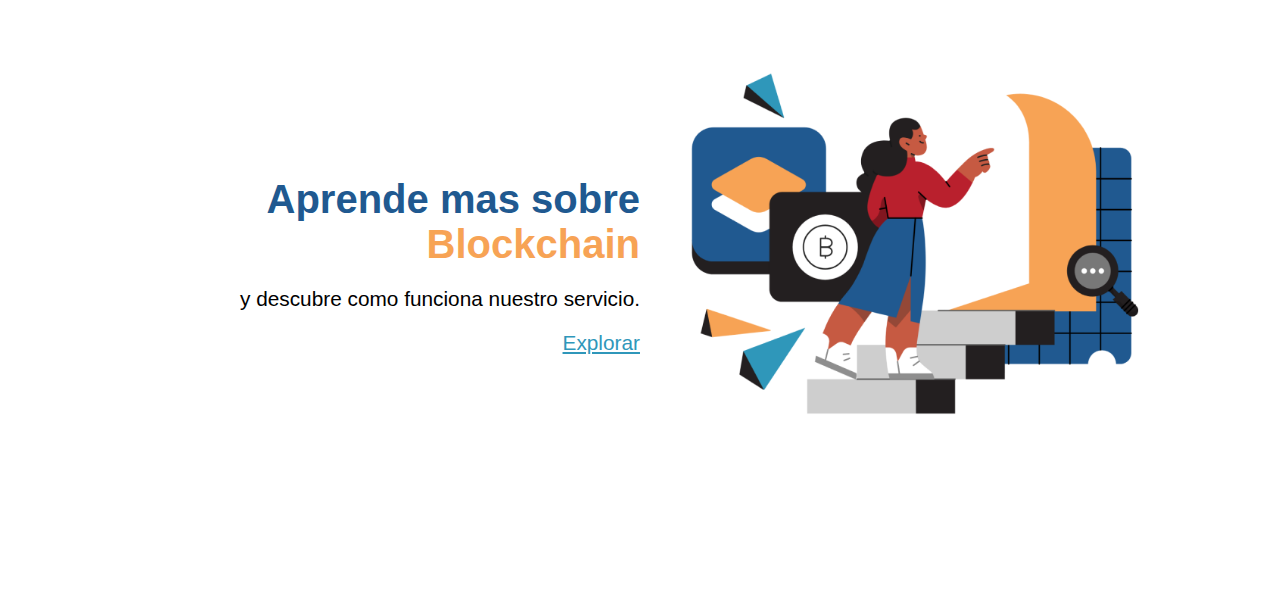
==== commit c10c7a06: "feat: bootstrap implemented and header done" ====
--- a/05-Landing-Page/web/index.html
+++ b/05-Landing-Page/web/index.html
@@ -5,11 +5,72 @@
     <meta http-equiv="X-UA-Compatible" content="IE=edge" />
     <meta name="viewport" content="width=device-width, initial-scale=1.0" />
     <link rel="stylesheet" href="./css/index.css" />
+    <link
+      href="https://cdn.jsdelivr.net/npm/bootstrap@5.3.0-alpha1/dist/css/bootstrap.min.css"
+      rel="stylesheet"
+      integrity="sha384-GLhlTQ8iRABdZLl6O3oVMWSktQOp6b7In1Zl3/Jr59b6EGGoI1aFkw7cmDA6j6gD"
+      crossorigin="anonymous"
+    />
     <title>Document</title>
   </head>
   <body>
     <div class="main-grid">
-      <main class="main main-container">
+      <header class="main-header">
+        <nav class="navbar navbar-expand-lg row my-4 my-lg-3">
+          <div>
+            <button
+              class="navbar-toggler"
+              type="button"
+              data-bs-toggle="collapse"
+              data-bs-target="#navbarSupportedContent"
+              aria-controls="navbarSupportedContent"
+              aria-expanded="false"
+              aria-label="Toggle navigation"
+            >
+              <span class="navbar-toggler-icon"></span>
+            </button>
+            <div class="collapse navbar-collapse" id="navbarSupportedContent">
+              <ul
+                class="navbar-nav w-100 text-center text-lg-end mb-2 mb-lg-0 d-flex justify-content-between"
+              >
+                <li class="nav-item">
+                  <a class="nav-link active" aria-current="page" href="#">
+                    <img
+                      src="./assets/primary-horizontal.png"
+                      alt=""
+                      style="max-width: 280px"
+                    />
+                  </a>
+                </li>
+                <div class="d-lg-flex align-items-lg-center">
+                  <li class="nav-item">
+                    <a class="nav-link" href="#beneficios">Beneficios</a>
+                  </li>
+                  <li class="nav-item">
+                    <a class="nav-link" href="#plataforma">Plataforma</a>
+                  </li>
+                  <li class="nav-item">
+                    <a class="nav-link" href="#planes">Planes</a>
+                  </li>
+                  <li class="nav-item">
+                    <a class="nav-link" href="#acerca">Acerca de</a>
+                  </li>
+                  <li class="nav-item">
+                    <a
+                      class="nav-link contact-link px-4 py-2 m-0 ms-lg-4"
+                      href="#"
+                      >Contactanos</a
+                    >
+                  </li>
+                </div>
+              </ul>
+            </div>
+          </div>
+        </nav>
+      </header>
+
+      <!-- Benefits section -->
+      <main id="beneficios" class="main main-container">
         <div class="main__info">
           <h1>
             Ofrece <span class="colored--blue-light">autenticidad</span> y
@@ -29,6 +90,8 @@
           <img src="./assets/img1.png" alt="" />
         </div>
       </main>
+
+      <!-- Examples section -->
       <div class="types types-container">
         <h4>
           ¡No importa cuál sea tu necesidad, seguro que podemos ayudarte!"
@@ -54,7 +117,9 @@
           <a href="#">Mas informacion</a>
         </div>
       </section>
-      <div class="platform platform-container">
+
+      <!-- Platform section -->
+      <div id="plataforma" class="platform platform-container">
         <div class="platform__head">
           <h1>
             Conoce nuestra <span class="colored--orange">plataforma</span>
@@ -94,7 +159,9 @@
           </div>
         </div>
       </div>
-      <div class="plans plans-container">
+
+      <!-- Pricing section -->
+      <div id="planes" class="plans plans-container">
         <div class="plans__head">
           <h1>El mejor plan para ti</h1>
           <p>Empieza a crear valor</p>
@@ -175,13 +242,17 @@
           </div>
         </div>
       </div>
+
+      <!-- Label component -->
       <div class="label label-container">
         <p>
           ¿Necesitas un plan personalizado que se ajuste a tu negocio?
           <span><a href="#">Contactanos</a></span>
         </p>
       </div>
-      <section class="learn learn-container">
+
+      <!-- Learn section -->
+      <section id="acerca" class="learn learn-container">
         <div class="learn__desc">
           <h1>
             Aprende mas sobre <span class="colored--orange">Blockchain</span>
@@ -194,5 +265,12 @@
         </div>
       </section>
     </div>
+
+    <!-- Bootstrap bundle -->
+    <script
+      src="https://cdn.jsdelivr.net/npm/bootstrap@5.3.0-alpha1/dist/js/bootstrap.bundle.min.js"
+      integrity="sha384-w76AqPfDkMBDXo30jS1Sgez6pr3x5MlQ1ZAGC+nuZB+EYdgRZgiwxhTBTkF7CXvN"
+      crossorigin="anonymous"
+    ></script>
   </body>
 </html>
--- a/05-Landing-Page/web/css/index.css
+++ b/05-Landing-Page/web/css/index.css
@@ -44,6 +44,26 @@
 .colored--orange {
   color: var(--secundary-color-orange);
 }
+
+/* Header component starts */
+
+.main-header {
+  width: 100%;
+  height: auto;
+  grid-column: 2;
+}
+
+.main-header li a {
+  color: var(--primary-color-dark);
+}
+
+.main-header .contact-link {
+  color: #424242;
+  background-color: #eeeeee;
+  font-weight: 600;
+}
+
+/* Header component ends */
 
 /* Main section starts */
 
@@ -464,6 +484,10 @@
 }
 
 @media (min-width: 1100px) {
+  /* .main-header {
+    margin: 20px 150px;
+  } */
+
   .label-container p {
     font-size: 1.2em;
   }
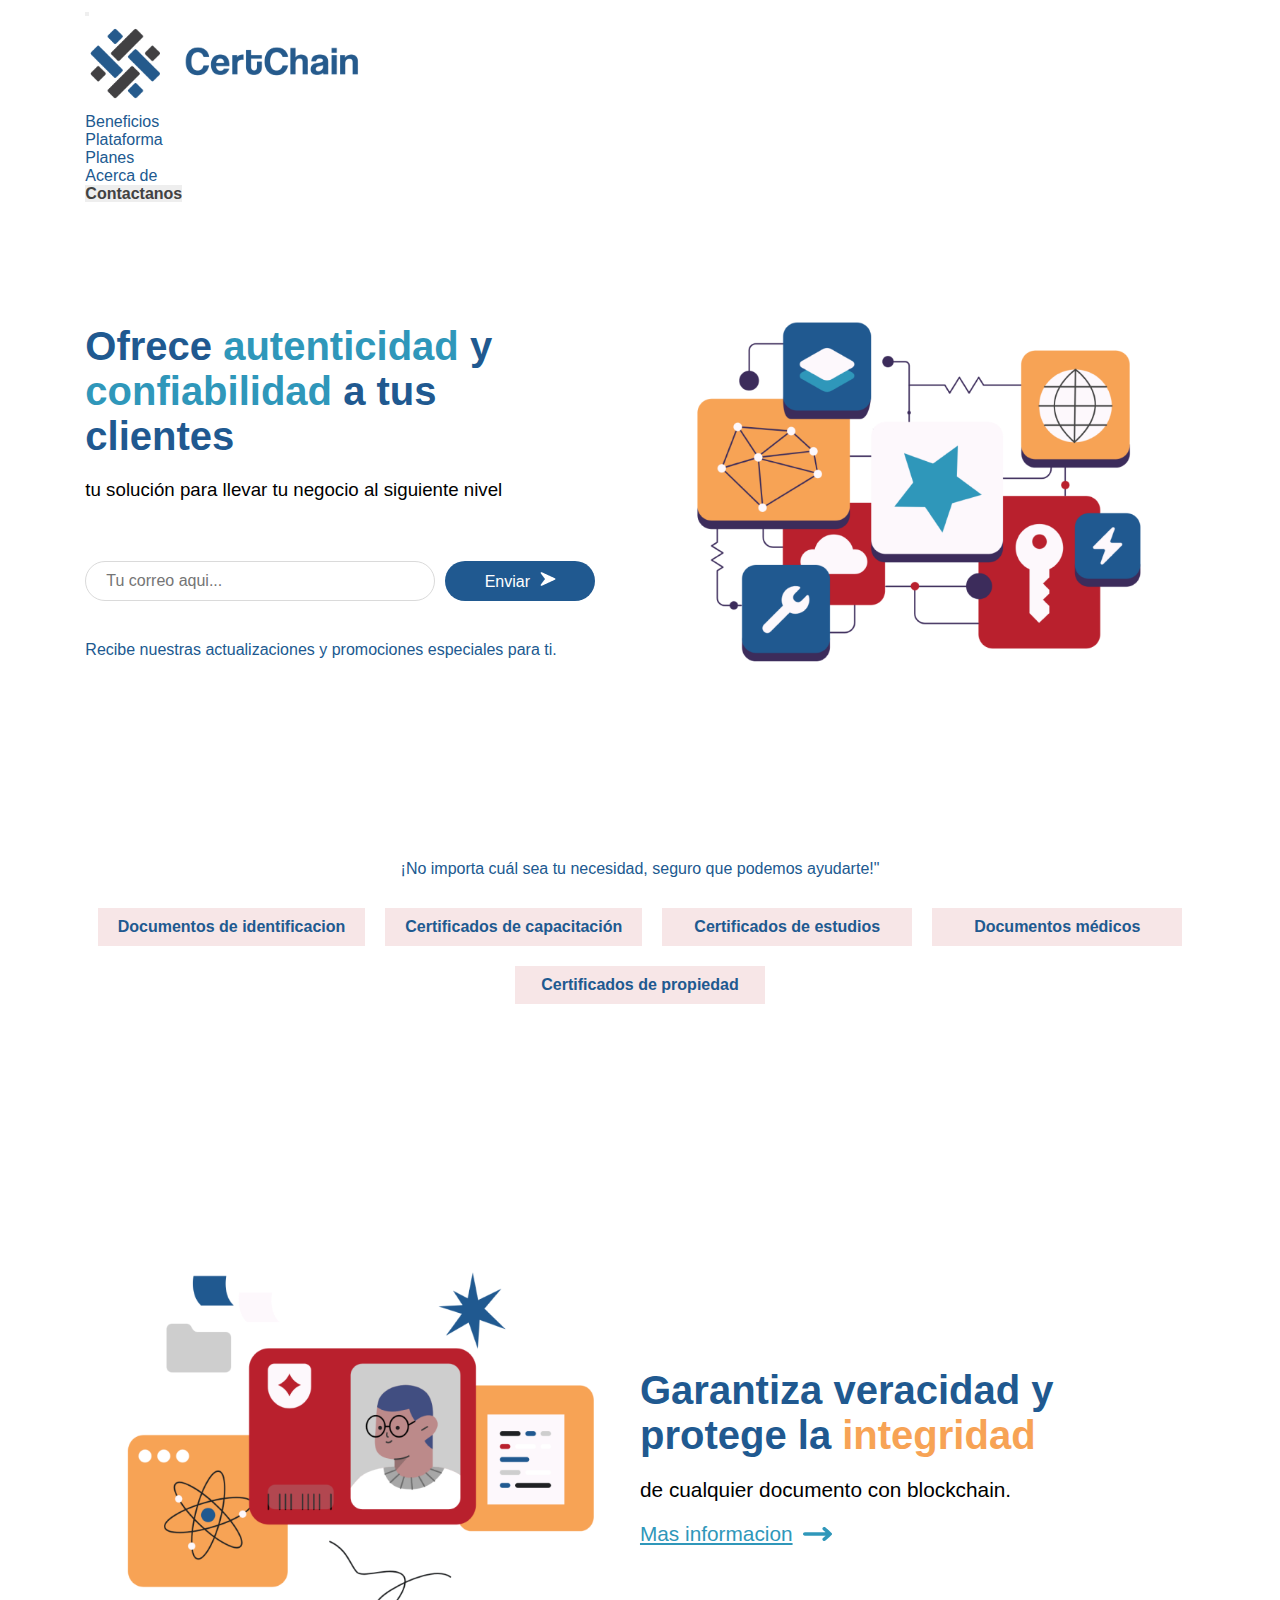
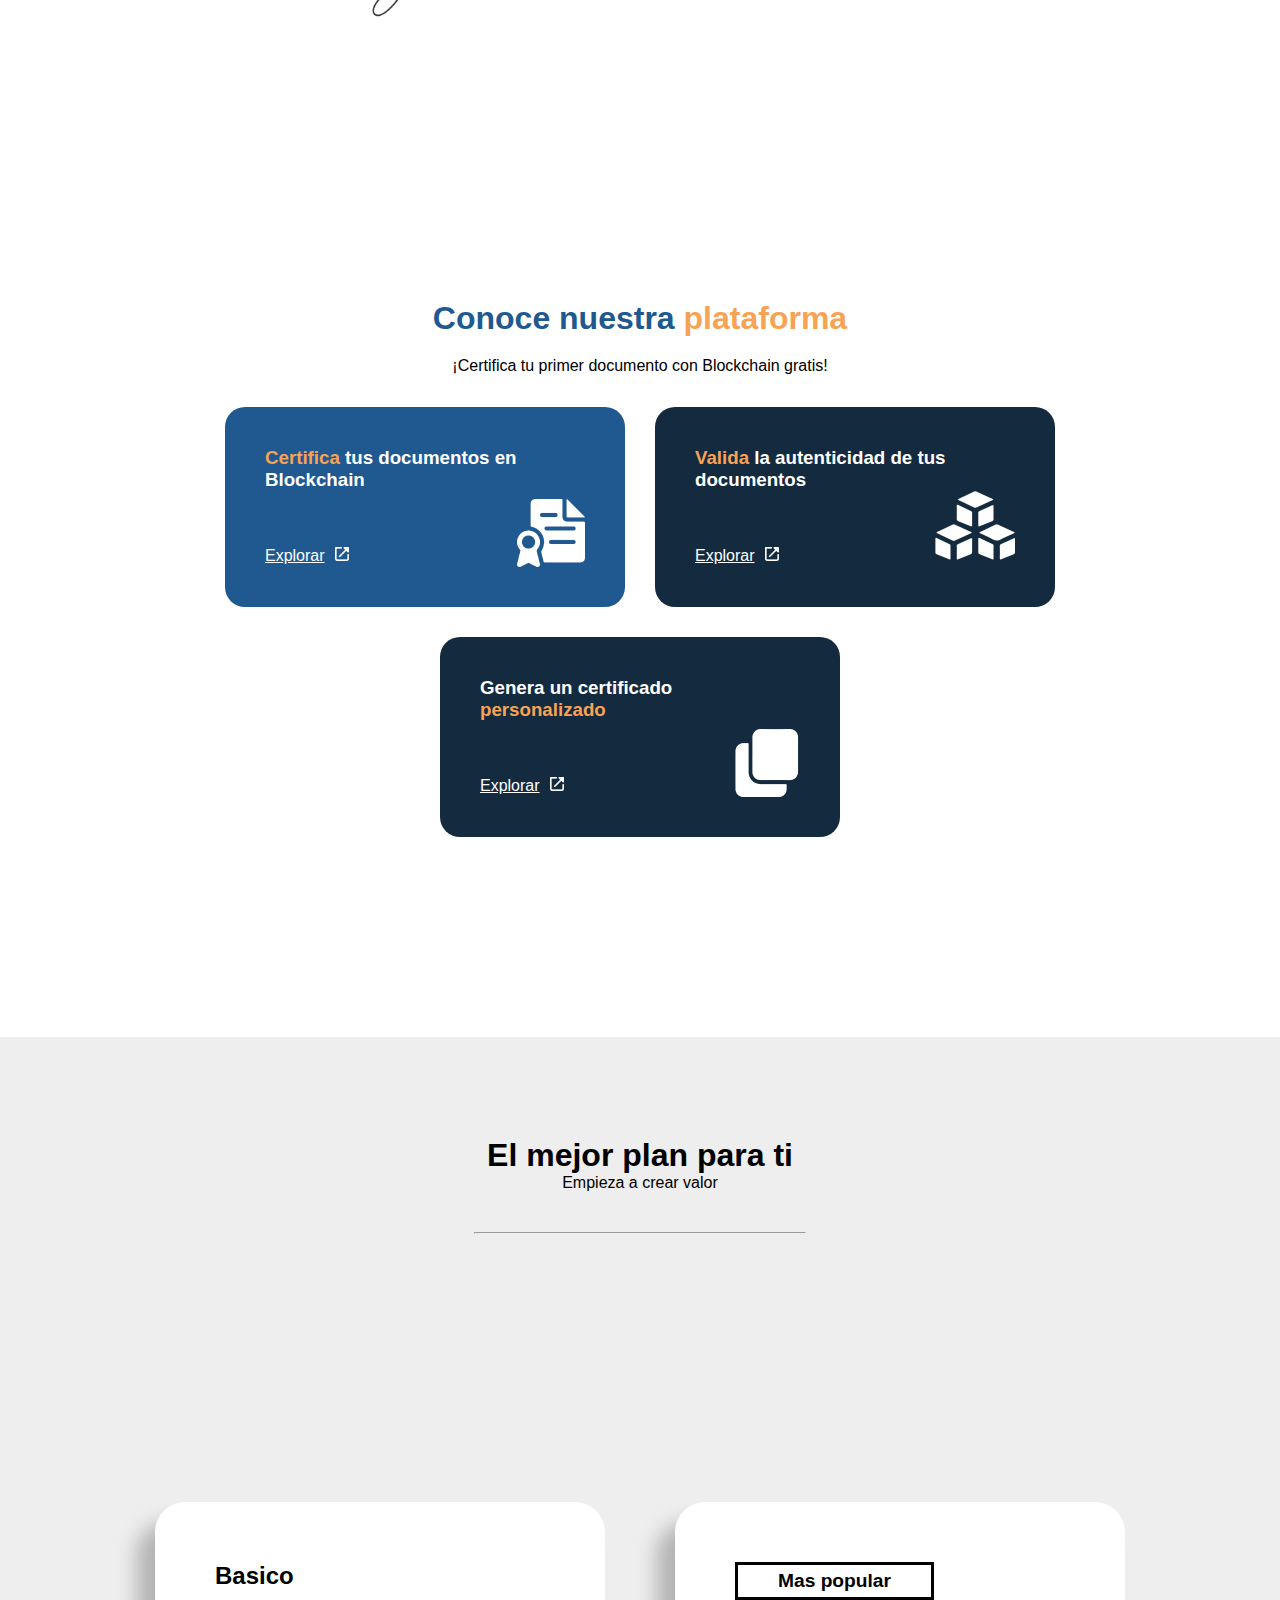
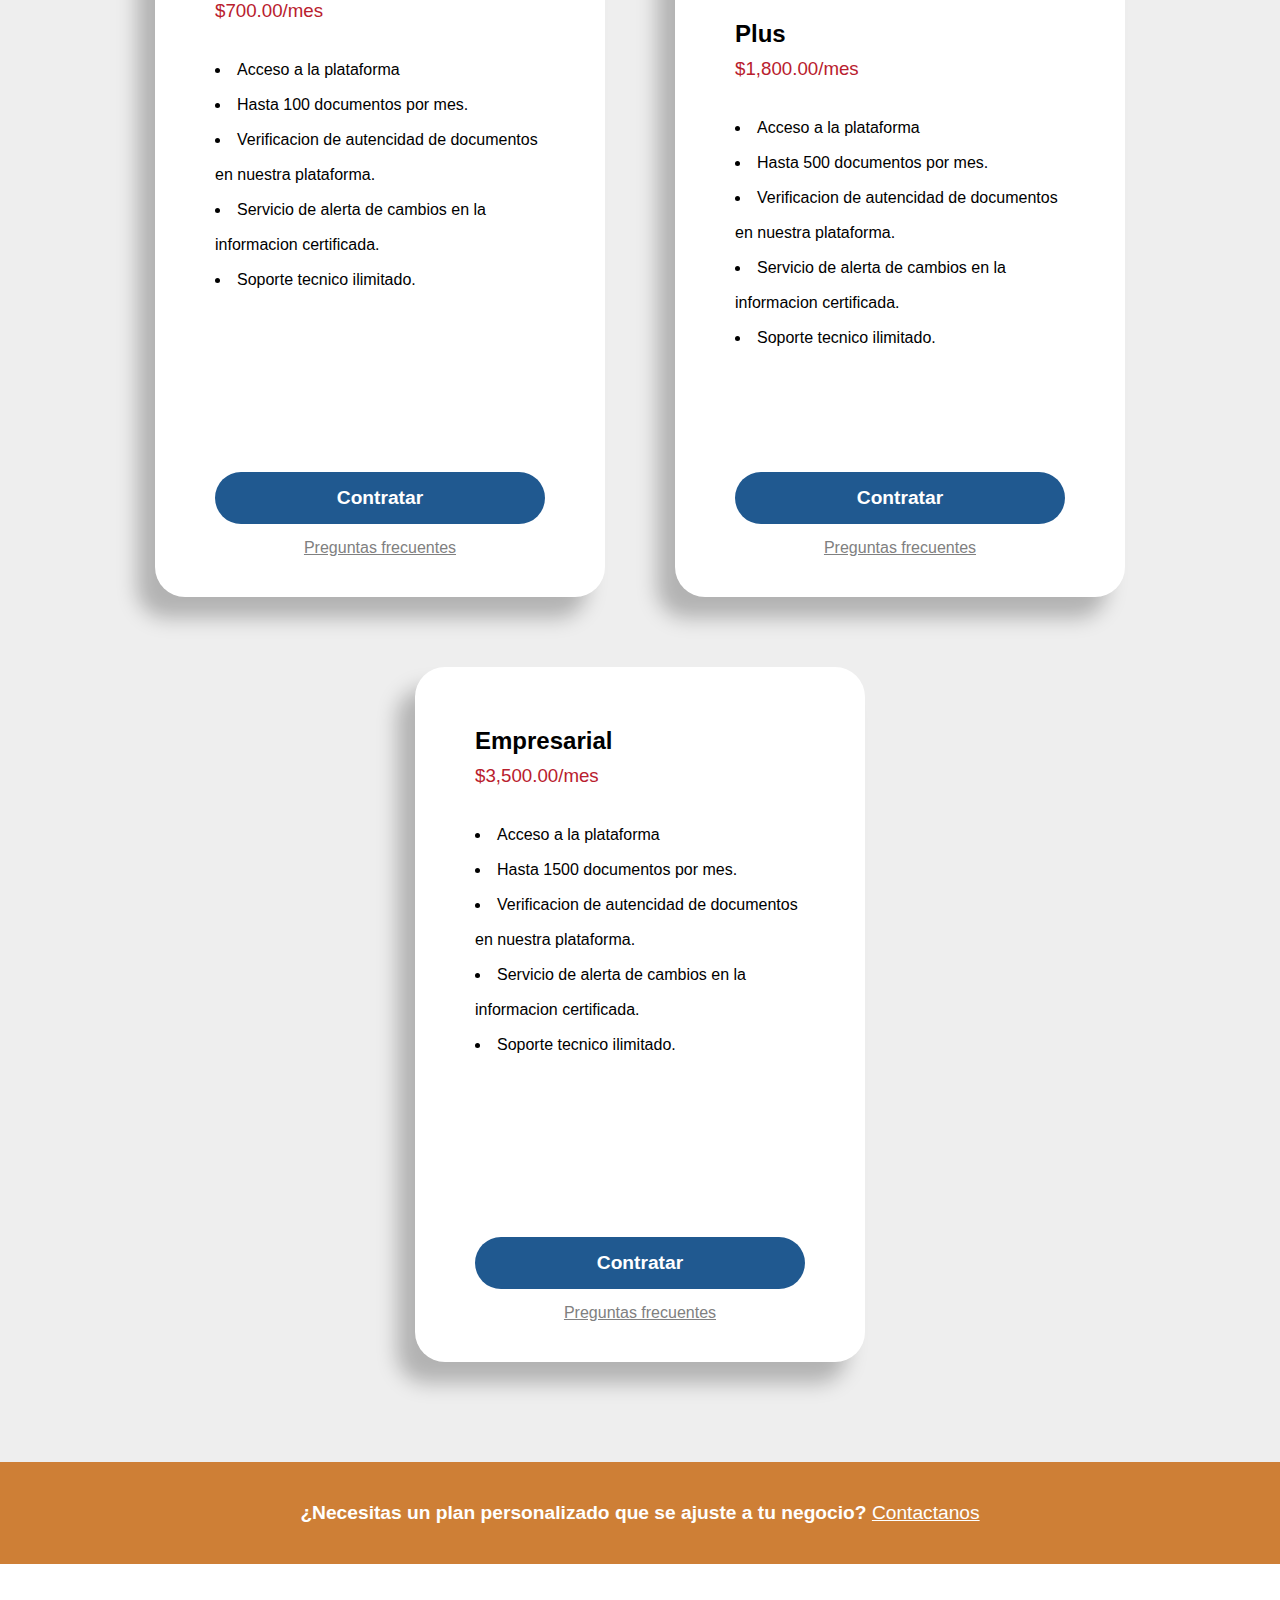
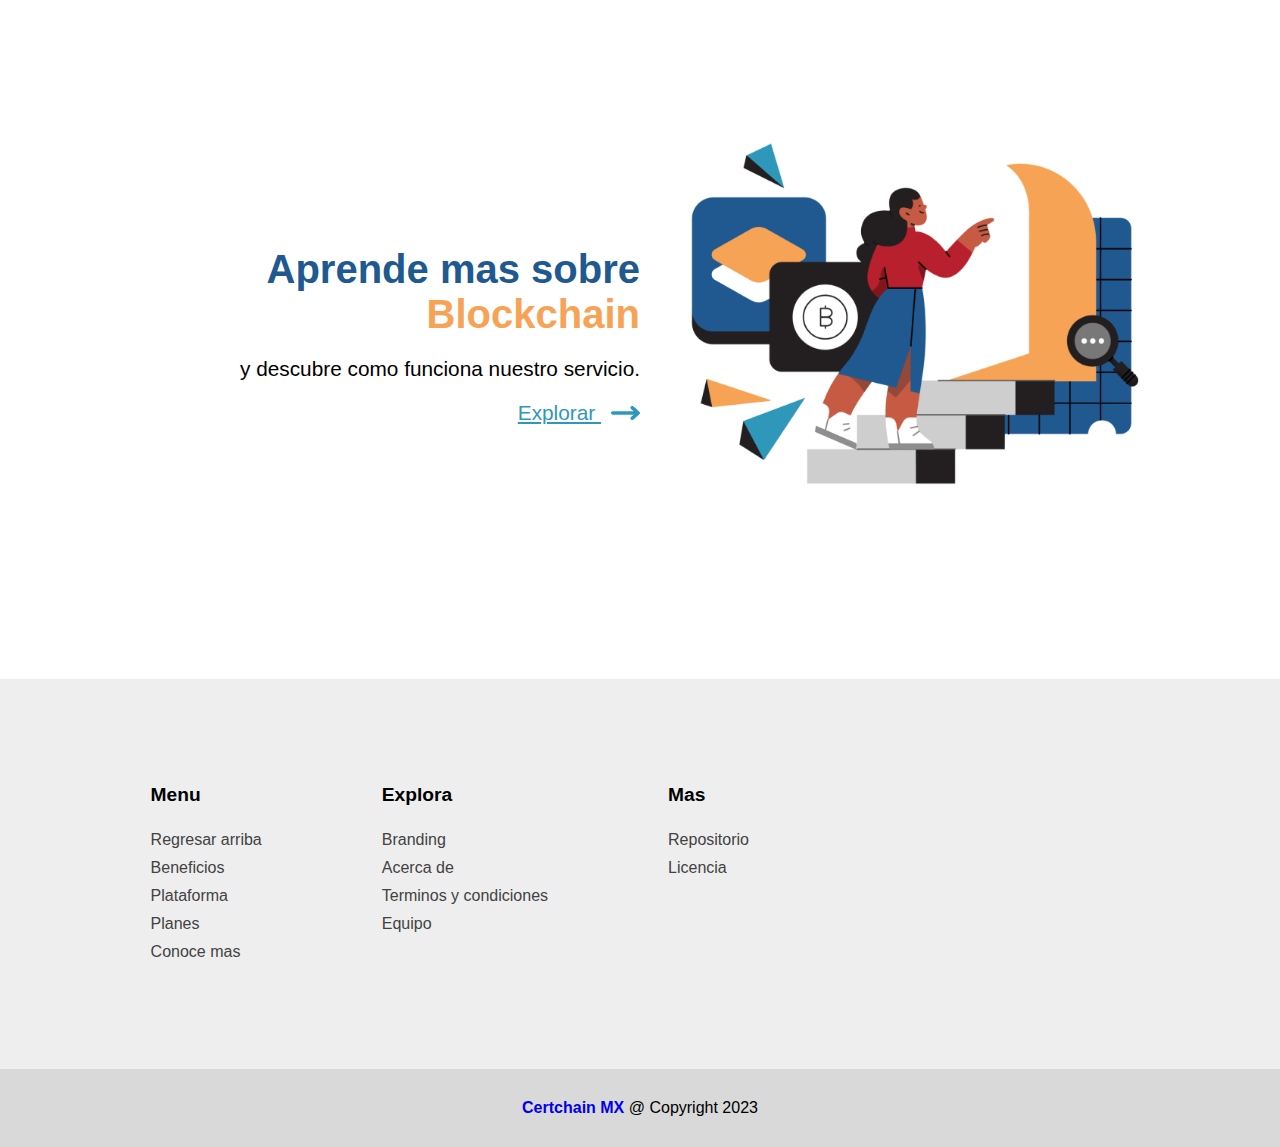
==== commit 57efd420: "feat: hover animations on page" ====
--- a/05-Landing-Page/web/index.html
+++ b/05-Landing-Page/web/index.html
@@ -11,10 +11,10 @@
       integrity="sha384-GLhlTQ8iRABdZLl6O3oVMWSktQOp6b7In1Zl3/Jr59b6EGGoI1aFkw7cmDA6j6gD"
       crossorigin="anonymous"
     />
-    <title>Document</title>
+    <title>CertChain - Autenticacion con Blockchain</title>
   </head>
   <body>
-    <div class="main-grid">
+    <div id="top" class="main-grid">
       <header class="main-header">
         <nav class="navbar navbar-expand-lg row my-4 my-lg-3">
           <div>
@@ -69,8 +69,8 @@
         </nav>
       </header>
 
-      <!-- Benefits section -->
-      <main id="beneficios" class="main main-container">
+      <!-- Main section -->
+      <main class="main main-container">
         <div class="main__info">
           <h1>
             Ofrece <span class="colored--blue-light">autenticidad</span> y
@@ -80,7 +80,11 @@
           <h3>tu solución para llevar tu negocio al siguiente nivel</h3>
           <div class="main__input">
             <input type="text" placeholder="Tu correo aqui..." />
-            <button>Enviar</button>
+            <button>
+              Enviar<span
+                ><img src="./assets/icons/send.png" alt="" class="link-icon"
+              /></span>
+            </button>
           </div>
           <p>
             Recibe nuestras actualizaciones y promociones especiales para ti.
@@ -104,7 +108,9 @@
           <p class="types__list-block">Certificados de propiedad</p>
         </div>
       </div>
-      <section class="more-info more-info-container">
+
+      <!-- Benefits section -->
+      <section id="beneficios" class="more-info more-info-container">
         <div class="more-info__img">
           <img src="./assets/img2.png" alt="" />
         </div>
@@ -114,7 +120,13 @@
             <span class="colored--orange">integridad</span>
           </h1>
           <p>de cualquier documento con blockchain.</p>
-          <a href="#">Mas informacion</a>
+          <a href="#"
+            >Mas informacion<span
+              ><img
+                src="./assets/icons/arrow-b.png"
+                alt=""
+                class="explore-icon" /></span
+          ></a>
         </div>
       </section>
 
@@ -139,7 +151,13 @@
               <span class="colored--orange">Certifica</span> tus documentos en
               Blockchain
             </h3>
-            <a href="#">Explorar</a>
+            <a href="#"
+              >Explorar<span
+                ><img
+                  src="./assets/icons/link.png"
+                  alt=""
+                  class="link-icon" /></span
+            ></a>
           </div>
           <div class="platform__links-card">
             <img src="./assets/icons/blocks.png" alt="" id="card-icon" />
@@ -147,7 +165,13 @@
               <span class="colored--orange">Valida</span> la autenticidad de tus
               documentos
             </h3>
-            <a href="#">Explorar</a>
+            <a href="#"
+              >Explorar<span
+                ><img
+                  src="./assets/icons/link.png"
+                  alt=""
+                  class="link-icon" /></span
+            ></a>
           </div>
           <div class="platform__links-card">
             <img src="./assets/icons/cert.png" alt="" id="card-icon" />
@@ -155,7 +179,13 @@
               Genera un certificado
               <span class="colored--orange">personalizado</span>
             </h3>
-            <a href="#">Explorar</a>
+            <a href="#"
+              >Explorar<span
+                ><img
+                  src="./assets/icons/link.png"
+                  alt=""
+                  class="link-icon" /></span
+            ></a>
           </div>
         </div>
       </div>
@@ -171,8 +201,8 @@
           <!-- Basic card -->
           <div class="plans__card">
             <div>
-              <h1 class="card-title">Basico</h1>
-              <h2 class="colored--red">$700.00/mes</h2>
+              <h2 class="card-title">Basico</h2>
+              <h3 class="colored--red">$700.00/mes</h3>
               <ul>
                 <li>Acceso a la plataforma</li>
                 <li>Hasta 100 documentos por mes.</li>
@@ -187,7 +217,7 @@
               </ul>
             </div>
             <div>
-              <button>Contratar</button>
+              <button class="buy-pricing__button">Contratar</button>
               <a href="#">Preguntas frecuentes</a>
             </div>
           </div>
@@ -196,8 +226,8 @@
           <div class="plans__card">
             <div>
               <button class="tag">Mas popular</button>
-              <h1 class="card-title">Plus</h1>
-              <h2 class="colored--red">$1,800.00/mes</h2>
+              <h2 class="card-title">Plus</h2>
+              <h3 class="colored--red">$1,800.00/mes</h3>
               <ul>
                 <li>Acceso a la plataforma</li>
                 <li>Hasta 500 documentos por mes.</li>
@@ -212,7 +242,7 @@
               </ul>
             </div>
             <div>
-              <button>Contratar</button>
+              <button class="buy-pricing__button">Contratar</button>
               <a href="#">Preguntas frecuentes</a>
             </div>
           </div>
@@ -220,8 +250,8 @@
           <!-- Enterprise card -->
           <div class="plans__card">
             <div>
-              <h1 class="card-title">Empresarial</h1>
-              <h2 class="colored--red">$3,500.00/mes</h2>
+              <h2 class="card-title">Empresarial</h2>
+              <h3 class="colored--red">$3,500.00/mes</h3>
               <ul>
                 <li>Acceso a la plataforma</li>
                 <li>Hasta 1500 documentos por mes.</li>
@@ -236,7 +266,7 @@
               </ul>
             </div>
             <div>
-              <button>Contratar</button>
+              <button class="buy-pricing__button">Contratar</button>
               <a href="#">Preguntas frecuentes</a>
             </div>
           </div>
@@ -258,12 +288,72 @@
             Aprende mas sobre <span class="colored--orange">Blockchain</span>
           </h1>
           <p>y descubre como funciona nuestro servicio.</p>
-          <a href="#">Explorar</a>
+          <a href="#"
+            >Explorar
+            <span
+              ><img
+                src="./assets/icons/arrow-b.png"
+                alt=""
+                class="explore-icon" /></span
+          ></a>
         </div>
         <div class="learn__img">
           <img src="./assets/img3.png" alt="" />
         </div>
       </section>
+
+      <footer class="footer footer-container">
+        <div class="footer-menu">
+          <ul>
+            <li>Menu</li>
+            <li>
+              <a href="#">Regresar arriba</a>
+            </li>
+            <li>
+              <a href="#beneficios">Beneficios</a>
+            </li>
+            <li>
+              <a href="#plataforma">Plataforma</a>
+            </li>
+            <li>
+              <a href="#planes">Planes</a>
+            </li>
+            <li>
+              <a href="#acerca">Conoce mas</a>
+            </li>
+          </ul>
+          <ul>
+            <li>Explora</li>
+            <li>
+              <a href="#">Branding</a>
+            </li>
+            <li>
+              <a href="#">Acerca de</a>
+            </li>
+            <li>
+              <a href="#">Terminos y condiciones</a>
+            </li>
+            <li>
+              <a href="#">Equipo</a>
+            </li>
+          </ul>
+          <ul>
+            <li>Mas</li>
+            <li>
+              <a href="#">Repositorio</a>
+            </li>
+            <li>
+              <a href="#">Licencia</a>
+            </li>
+          </ul>
+        </div>
+        <div class="footer-copy">
+          <p>
+            <span style="font-weight: 700"><a href="#">Certchain MX</a></span> @
+            Copyright 2023
+          </p>
+        </div>
+      </footer>
     </div>
 
     <!-- Bootstrap bundle -->
--- a/05-Landing-Page/web/css/index.css
+++ b/05-Landing-Page/web/css/index.css
@@ -32,6 +32,20 @@
   grid-template-columns: 1fr 13fr 1fr;
 }
 
+.explore-icon {
+  max-width: 100px;
+  margin-left: 10px;
+}
+
+.explore-icon:hover {
+  filter: brightness(30%);
+}
+
+.link-icon {
+  max-width: 100px;
+  margin-left: 10px;
+}
+
 .colored--blue-dark {
   color: var(--primary-color-dark);
 }
@@ -61,6 +75,13 @@
   color: #424242;
   background-color: #eeeeee;
   font-weight: 600;
+  transition: ease-in 0.1s;
+}
+
+.main-header .contact-link:hover {
+  color: #ffffff;
+  background-color: #222222;
+  transition: ease-out 0.3s;
 }
 
 /* Header component ends */
@@ -117,16 +138,27 @@
   border: 1px solid rgb(218, 218, 218);
   outline: none;
   margin-bottom: 10px;
+  transition: ease-in 0.1s;
+}
+
+.main__input input:focus {
+  padding-left: 30px;
 }
 
 .main__input button {
   width: 100%;
   padding: 10px 20px;
   border-radius: 30px;
-  font-size: 16px;
+  font-size: 1em;
   border: none;
   color: white;
   background-color: var(--primary-color-dark);
+  transition: ease-in 0.1s;
+}
+
+.main__input button:hover {
+  font-weight: 700;
+  background-color: #0f2d48;
 }
 
 /* Main section ends */
@@ -200,6 +232,11 @@
   text-decoration: underline;
   font-weight: 300;
   color: var(--primary-color-light);
+  transition: ease-out 0.1s;
+}
+
+.more-info__desc a:hover {
+  color: #164150;
 }
 
 /* More info section ends */
@@ -302,7 +339,7 @@
   grid-column: 2;
 }
 
-.plans__head h1 {
+.plans__head h2 {
   font-weight: 700;
 }
 
@@ -345,7 +382,7 @@
   border: 3px solid currentColor;
 }
 
-.plans__card h2 {
+.plans__card h3 {
   font-weight: 300;
   margin: 10px 0;
 }
@@ -357,21 +394,32 @@
   margin: 30px 0;
 }
 
-.plans__card div:nth-of-type(2) button {
+.buy-pricing__button {
   width: 100%;
   padding: 15px 20px;
   border-radius: 30px;
   margin-bottom: 15px;
-  font-size: 16px;
+  font-size: 1.2em;
   font-weight: 800;
   border: none;
   color: white;
   background-color: var(--primary-color-dark);
+  transition: ease-out 0.3s;
+}
+
+.buy-pricing__button:hover {
+  background-color: #0f2d48;
+  scale: 1.03;
 }
 
 .plans__card a {
   text-decoration: underline;
   color: gray;
+  transition: ease-out 0.1s;
+}
+
+.plans__card a:hover {
+  color: var(--primary-color-dark);
 }
 
 /* Plans section ends */
@@ -442,11 +490,72 @@
   text-decoration: underline;
   font-weight: 300;
   color: var(--primary-color-light);
+  transition: ease-out 0.1s;
+}
+
+.learn__desc a:hover {
+  color: #164150;
 }
 
 /* Learn section ends */
 
 /* Footer starts */
+
+.footer {
+  width: 100%;
+  height: auto;
+  grid-column: 1/4;
+  background-color: #eeeeee;
+}
+
+.footer-container {
+  display: grid;
+  grid-template-columns: 2fr 13fr 2fr;
+  grid-template-rows: 5fr 1fr;
+  text-align: center;
+}
+
+.footer-menu {
+  display: flex;
+  flex-wrap: wrap;
+  flex-direction: column;
+  padding: 100px 0;
+  grid-column: 2;
+  gap: 40px;
+}
+
+.footer-menu ul {
+  text-align: center;
+  margin: 0;
+  padding: 0;
+}
+
+.footer-menu ul li:nth-of-type(1) {
+  padding-bottom: 20px;
+  font-weight: 700;
+  font-size: 1.2em;
+}
+
+.footer-menu ul li {
+  padding: 5px 0;
+}
+
+.footer-menu ul li a {
+  color: #424242;
+  text-decoration: none;
+}
+
+.footer-copy {
+  height: auto;
+  background-color: #d9d9d9;
+  grid-column: 1/4;
+  grid-row: 2;
+}
+
+.footer-copy p {
+  margin: 0;
+  padding: 30px 0;
+}
 
 /* Footer ends */
 
@@ -484,9 +593,15 @@
 }
 
 @media (min-width: 1100px) {
-  /* .main-header {
-    margin: 20px 150px;
-  } */
+  .footer-menu {
+    flex-direction: initial;
+    grid-column: 2;
+    gap: 120px;
+  }
+
+  .footer-menu ul {
+    text-align: left;
+  }
 
   .label-container p {
     font-size: 1.2em;
@@ -545,7 +660,7 @@
     grid-template-rows: 3fr 12fr;
   }
 
-  .plans__head h1 {
+  .plans__head h2 {
     padding-bottom: 15px;
   }
 
